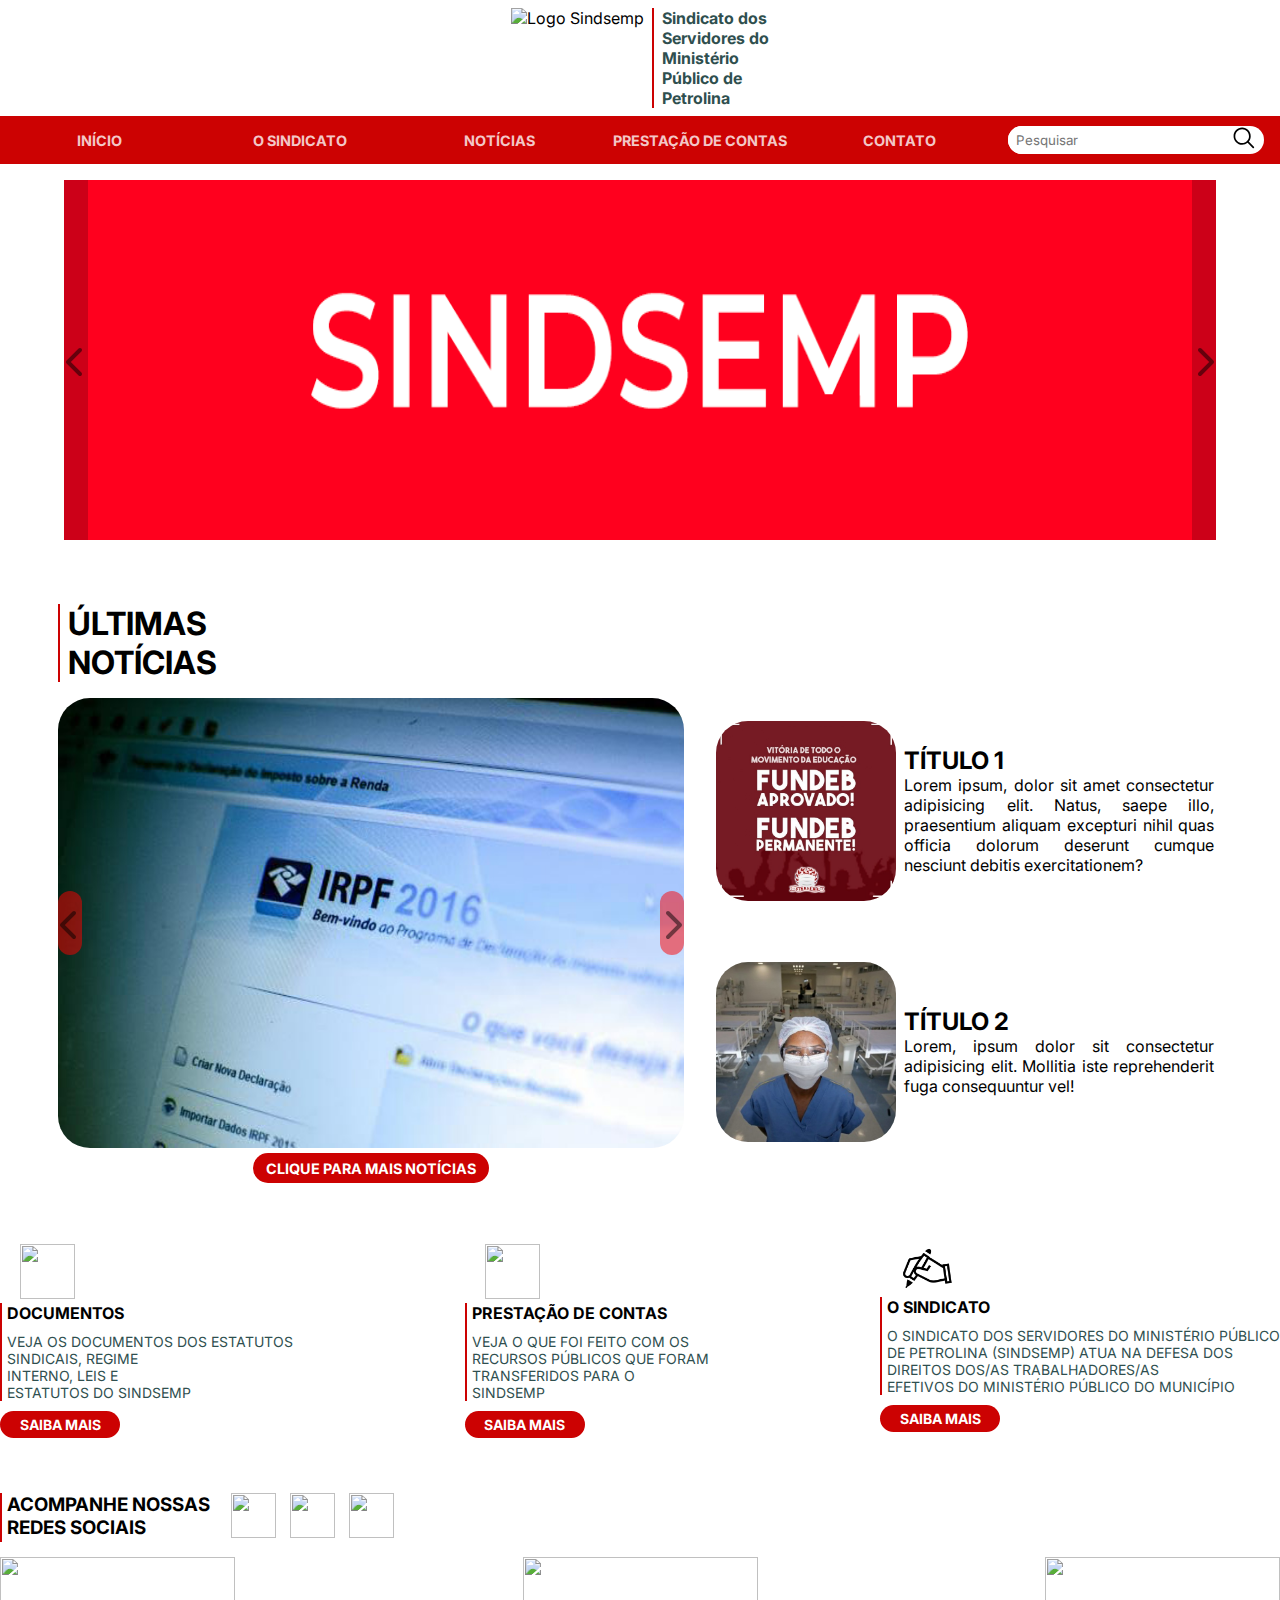
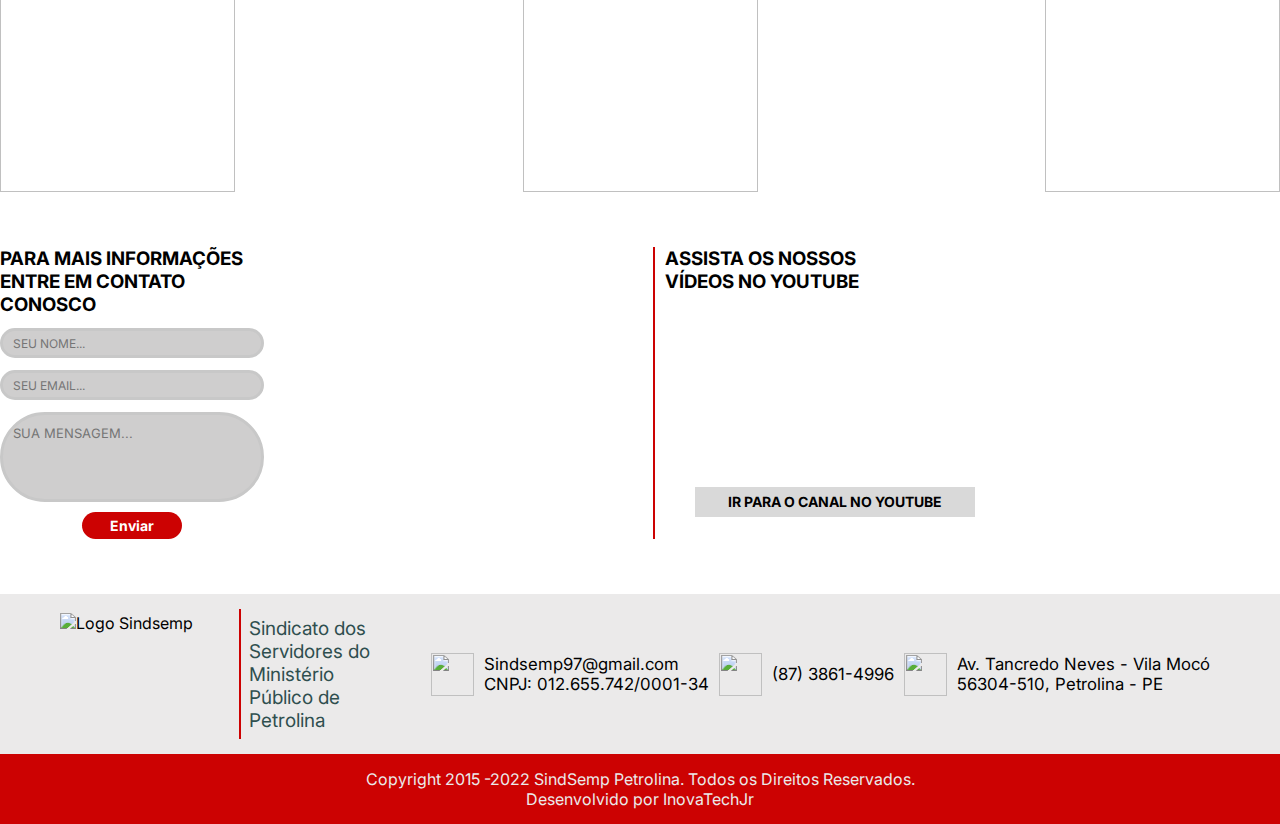
==== Home.html @ d169fcfa "Changed sizes, positioning and icons of the upper sections" ====
<!DOCTYPE html>
<html lang="pt-BR">

<head>
    <meta charset="UTF-8">
    <meta http-equiv="X-UA-Compatible" content="IE=edge">
    <meta name="viewport" content="width=device-width, initial-scale=1.0">
    <title>Sindsemp Petrolina</title>
    <link rel="shortcut icon" href="./images/favicon.png" type="image/x-icon">
    <link rel="stylesheet" href="./Home.css">
    <link rel="preconnect" href="https://fonts.googleapis.com">
    <link rel="preconnect" href="https://fonts.gstatic.com" crossorigin>
    <link href="https://fonts.googleapis.com/css2?family=Inter&display=swap" rel="stylesheet">
</head>

<body>
    <div id="home">
        <header>
            <div id="header-logo">
                <img src="./images/sindsemp-logo.png" alt="Logo Sindsemp">
                <div class="vertical-line"></div>
                <p>Sindicato dos<br>Servidores do<br>Ministério<br>Público de<br>Petrolina</p>
            </div>
            <nav>
                <ul class="nav-links">
                    <li><a href="">INÍCIO</a></li>
                    <li><a href="">O SINDICATO</a></li>
                    <li><a href="">NOTÍCIAS</a></li>
                    <li><a href="">PRESTAÇÃO DE CONTAS</a></li>
                    <li><a href="">CONTATO</a></li>
                </ul>
                <div class="mobile-menu">
                    <button class="hamburger">
                        <span></span>
                        <span></span>
                        <span></span>
                    </button>
                    <div class="dropdown">
                        <a href="">INÍCIO</a>
                        <a href="">O SINDICATO</a>
                        <a href="">NOTÍCIAS</a>
                        <a href="">PRESTAÇÃO DE CONTAS</a>
                        <a href="">CONTATO</a>
                    </div>
                </div>
                <div class="search-box">
                    <input type="text" placeholder="Pesquisar">
                    <img src="./images/icons/icon-search.svg" alt="Pesquisar">
                </div>
            </nav>
        </header>

        <main>
            <section class="announcements">
                <div class="carousel" data-carousel>
                    <button class="carousel-button prev" data-carousel-button="prev"><img
                            src="./images/icons/chevron-left-solid.svg" alt=""></button>
                    <button class="carousel-button next" data-carousel-button="next"><img
                            src="./images/icons/chevron-right-solid.svg" alt=""></button>
                    <ul data-slides>
                        <li class="slide" data-active>
                            <img src="./images/announcements/announcements-01.png" alt="">
                        </li>
                        <li class="slide">
                            <img src="./images/announcements/announcements-02.png" alt="">
                        </li>
                        <li class="slide">
                            <img src="./images/announcements/announcements-03.png" alt="">
                        </li>
                        <li class="slide">
                            <img src="./images/announcements/announcements-04.png" alt="">
                        </li>
                    </ul>
                </div>
            </section>

            <section class="latest-news">
                <h1>ÚLTIMAS<br>NOTÍCIAS</h1>
                <div class="latest-news-container">

                    <div class="news-carousel" data-carousel>
                        <button class="carousel-button prev" data-carousel-button="prev"><img
                                src="./images/icons/chevron-left-solid.svg" alt=""></button>
                        <button class="carousel-button next" data-carousel-button="next"><img
                                src="./images/icons/chevron-right-solid.svg" alt=""></button>
                        <ul data-slides>
                            <li class="slide" data-active>
                                <img src="./images/latest-news/latest-news-01.jpg" alt="">
                            </li>
                            <li class="slide">
                                <img src="./images/latest-news/latest-news-02.jpeg" alt="">
                            </li>
                            <li class="slide">
                                <img src="./images/latest-news/latest-news-03.jpg" alt="">
                            </li>
                        </ul>
                        <a class="more-news-btn" href="">CLIQUE PARA MAIS NOTÍCIAS</a>

                    </div>

                    <div class="other-news">
                        <div class="other-news-1">
                            <a href="">
                                <img src="./images/latest-news/latest-news-02.jpeg" alt="">
                                <div>
                                    <h2>TÍTULO 1</h2>
                                    <p>Lorem ipsum, dolor sit amet consectetur adipisicing elit. Natus, saepe illo,
                                        praesentium aliquam excepturi nihil quas officia dolorum deserunt cumque
                                        nesciunt
                                        debitis exercitationem?</p>
                                </div>
                            </a>
                        </div>
                        <div class="other-news-2">
                            <a href="">
                                <img src="./images/latest-news/latest-news-03.jpg" alt="">
                                <div>
                                    <h2>TÍTULO 2</h2>
                                    <p>Lorem, ipsum dolor sit consectetur adipisicing elit. Mollitia iste reprehenderit
                                        fuga consequuntur vel!</p>
                                </div>
                            </a>
                        </div>
                    </div>
                </div>
            </section>

            <section class="infoArea">
                <div>
                    <img src="./images/documento.png" alt="" class="imgInfo">
                    <div class="textInfo">
                        <h4>DOCUMENTOS</h4>
                        <p>VEJA OS DOCUMENTOS DOS ESTATUTOS <br> SINDICAIS, REGIME <br> INTERNO, LEIS E <br> ESTATUTOS
                            DO SINDSEMP</p>
                    </div>
                    <a href="">SAIBA MAIS</a>
                </div>

                <div>
                    <img src="./images/documento.png" alt="" class="imgInfo">
                    <div class="textInfo">
                        <h4>PRESTAÇÃO DE CONTAS</h4>
                        <p>VEJA O QUE FOI FEITO COM OS <br> RECURSOS PÚBLICOS QUE FORAM <br> TRANSFERIDOS PARA O <br>
                            SINDSEMP</p>
                    </div>
                    <a href="">SAIBA MAIS</a>
                </div>

                <div>
                    <img src="./images/icon-hand-writing.png" alt="" class="imgInfo">
                    <div class="textInfo">
                        <h4>O SINDICATO</h4>
                        <p> O SINDICATO DOS SERVIDORES DO MINISTÉRIO PÚBLICO <br> DE PETROLINA (SINDSEMP) ATUA
                            NA DEFESA DOS <br> DIREITOS DOS/AS TRABALHADORES/AS <br> EFETIVOS DO MINISTÉRIO PÚBLICO DO
                            MUNICÍPIO</p>
                    </div>
                    <a href="">SAIBA MAIS</a>
                </div>
            </section>

            <section class="socialArea">
                <div class="socials">
                    <h3> ACOMPANHE NOSSAS <br> REDES SOCIAIS </h3>
                    <a href="http://instagram.com"><img src="./images/instagram.png" alt=""></a>
                    <a href="http://instagram.com"><img src="./images/instagram.png" alt=""></a>
                    <a href="http://instagram.com"><img src="./images/instagram.png" alt=""></a>
                </div>

                <div class="imgDiasComemorativos">
                    <img src="./images/diaAdvogados.png" alt="">
                    <img src="./images/diaAdvogados.png" alt="">
                    <img src="./images/diaAdvogados.png" alt="">
                </div>
            </section>

            <div class="areaContactVideo">
                <section class="contact">
                    <h3>PARA MAIS INFORMAÇÕES ENTRE EM CONTATO <br> CONOSCO</h3>
                    <form action="" method="post">
                        <input type="text" placeholder="SEU NOME...">
                        <input type="email" placeholder="SEU EMAIL...">
                        <textarea name="" id="" cols="30" rows="10" placeholder="SUA MENSAGEM..."></textarea>
                        <button type="submit" class="buttonForm">Enviar</button>
                    </form>
                </section>

                <section class="videoArea">
                    <h3>ASSISTA OS NOSSOS <br> VÍDEOS NO YOUTUBE</h3>
                    <div>
                        <iframe src="https://www.youtube.com/embed/c1c5qMH3J1c" frameborder="0"></iframe>
                        <iframe src="https://www.youtube.com/embed/c1c5qMH3J1c" frameborder="0"></iframe>
                    </div>
                    <a href="https://www.youtube.com/channel/UCE2nX3mYCacDVTiW-7w7UxQ">IR PARA O CANAL NO YOUTUBE</a>
                </section>
            </div>
        </main>

        <footer>
            <section class="footerTop">
                <div class="footer-logo">
                    <img src="./images/sindsemp-logo.png" alt="Logo Sindsemp">
                    <div class="vertical-line"></div>
                    <p>Sindicato dos <br>Servidores do<br>Ministério<br>Público de<br>Petrolina</p>
                </div>
                <div>
                    <div class="footerInfo">
                        <img src="images/iconeEmail.png" alt="">
                        <p>Av. Tancredo Neves - Vila Mocó <br> 56304-510, Petrolina - PE</p>
                    </div>
                    <div class="footerInfo">
                        <img src="images/iconeEmail.png" alt="">
                        <p>(87) 3861-4996</p>
                    </div>
                    <div class="footerInfo">
                        <img src="images/iconeEmail.png" alt="">
                        <p>Sindsemp97@gmail.com <br> CNPJ: 012.655.742/0001-34</p>
                    </div>
                </div>
            </section>
            <section class="footerBottom">
                <p>Copyright 2015 -2022 SindSemp Petrolina. Todos os Direitos Reservados.</p>
                <p>Copyright 2015 -2022. Todos os Direitos Reservados.</p>
                <p>Desenvolvido por InovaTechJr</p>
            </section>
        </footer>
    </div>
    <script src="./Home.js" defer></script>
</body>

</html>
---- Home.css ----
* {
  padding: 0;
  margin: 0;
  box-sizing: border-box;
  text-decoration: none;
  font-family: "Inter", sans-serif;
}

nav {
  width: 100%;
  height: 3rem;
  background-color: #cc0202;
  color: white;
  font-size: 0.9rem;
  font-weight: bold;
  display: flex;
  justify-content: space-between;
  align-items: center;
}

/* -------------------- HEADER -------------------- */
#header-logo {
  width: 100%;
  margin: 0.5rem 0;
  display: flex;
  justify-content: center;
  align-items: center;
  gap: 0.5rem;
}

#header-logo img {
  height: 100px;
}

#header-logo p {
  color: darkslategray;
  font-size: 1rem;
  font-weight: bold;
}

.vertical-line {
  border: 1px solid #cc0202;
  height: 100px;
}

.nav-links {
  width: 100%;
  height: 3rem;
  display: flex;
  justify-content: space-between;
  align-items: center;
}

.nav-links li {
  width: 100%;
  height: 100%;
  list-style: none;
  white-space: nowrap;
}

.nav-links a {
  width: 100%;
  height: 100%;
  padding: 0 0.25rem;
  color: rgba(255, 255, 255, 0.8);
  display: flex;
  justify-content: center;
  align-items: center;
}

.nav-links a:hover {
  background-color: rgb(100, 10, 10);
  color: inherit;
}
.nav-links a:hover::after {
  position: absolute;
  content: "";
  width: 6rem;
  height: 0.1rem;
  margin-top: 1.4rem;
  border-radius: 2rem;
  background-color: red;
}

.search-box {
  height: 1.8rem;
  margin: 0 1rem 0 0.5rem;
  border-radius: 2rem;
  background-color: white;
  display: flex;
  justify-content: space-between;
  align-items: center;
}

.search-box input {
  height: 100%;
  outline: none;
  border-radius: 2rem 0 0 2rem;
  border: none;
  padding-left: 0.5rem;
}

.search-box img {
  cursor: pointer;
  margin-right: 0.2rem;
}

.hamburger {
  display: block;
  position: relative;
  z-index: 1;
  appearance: none;
  border: none;
  outline: none;
  background: none;
  cursor: pointer;
}

.hamburger span {
  display: block;
  width: 32px;
  height: 4px;
  position: relative;
  background-color: white;
  border-radius: 6px;
  transform-origin: 0 0;
  transition: 0.4s;
}
.hamburger:hover span {
  background-color: rgb(100, 10, 10);
}

.hamburger span:nth-child(1),
.hamburger span:nth-child(2) {
  margin-bottom: 5px;
}

.hamburger.is-active span:nth-child(1) {
  transform: translate(0px, -2px) rotate(45deg);
}
.hamburger.is-active span:nth-child(2) {
  opacity: 0;
}
.hamburger.is-active span:nth-child(3) {
  transform: translate(-3px, 3px) rotate(-45deg);
}

.hamburger.is-active:hover span,
.hamburger.is-active:active span {
  background-color: rgb(100, 10, 10);
}

.dropdown {
  display: none;
}

.dropdown.is-active {
  position: absolute;
  top: 10.2rem;
  right: 0;
  z-index: 3;
  width: fit-content;
  background-color: #cc0202;
  padding: 0 0.5rem 0.5rem 0.5rem;
  border-radius: 0 0 0 0.5rem;
  box-shadow: 1px 2px 2px black;
  display: flex;
  flex-direction: column;
  justify-content: center;
  align-items: center;
  gap: 0.2rem;
}

.dropdown a {
  width: 100%;
  padding: 0.5rem;
  border-radius: 0.5rem;
  border-bottom: 1px solid #fff;
  color: white;
  text-align: center;
}

.dropdown a:hover,
.dropdown a:active {
  background-color: rgb(100, 10, 10);
  transition: 0.4s ease;
}

@media screen and (min-width: 780px) {
  .hamburger {
    display: none;
  }

  .dropdown,
  .dropdown.is-active {
    display: none;
  }
}

@media screen and (max-width: 780px) {
  #header-logo {
    position: absolute;
    top: 3rem;
  }

  nav {
    position: relative;
    flex-direction: row-reverse;
    justify-content: space-around;
    margin-bottom: 7.2rem;
  }

  .nav-links {
    display: none;
  }

  .search-box {
    margin: 0;
  }

  .dropdown.is-active {
    top: 3rem;
  }
}

/* -------------------- ANNOUNCEMENTS (Carousel) -------------------- */
.announcements {
  width: 100%;
  margin: 1rem 0;
  display: flex;
  justify-content: center;
  align-items: center;
}

.carousel {
  width: 90vw;
  height: 40vh;
  position: relative;
}

.carousel > ul {
  margin: 0;
  padding: 0;
  list-style: none;
}

.slide {
  position: absolute;
  inset: 0;
  opacity: 0;
  transition: 200ms opacity ease-in-out;
  transition-delay: 200ms;
}

.slide > img {
  display: block;
  width: 100%;
  height: 100%;
  object-fit: fill;
  object-position: center;
}

.slide[data-active] {
  opacity: 1;
  z-index: 1;
  transition-delay: 0ms;
}

.carousel-button {
  position: absolute;
  z-index: 2;
  height: 100%;
  top: 50%;
  cursor: pointer;
  background: none;
  background-color: rgba(0, 0, 0, 0.2);
  color: rgba(255, 255, 255, 0.5);
  border: none;
  font-size: 3rem;
  text-shadow: 0 0 2px rgba(0, 0, 0, 1);
  transform: translateY(-50%);
}
.carousel-button img {
  width: 1.5rem;
  filter: opacity(50%);
}

.carousel-button:hover img,
.carousel-button:focus img {
  filter: invert(100%) opacity(100%);
}

.carousel-button.prev {
  left: 0;
}

.carousel-button.next {
  right: 0;
}

@media screen and (max-width: 1080px) {
  .carousel {
    height: 30vh;
  }
}

@media screen and (max-width: 780px) {
  .carousel {
    height: 20vh;
    width: 100%;
  }
}

/* -------------------- LATEST NEWS -------------------- */
.latest-news {
  width: 100%;
  margin: 4rem 0 6rem 0;
}

.latest-news > h1 {
  font-weight: bold;
  margin-left: 4.5%;
  margin-bottom: 1rem;
  border-left: 2px #cc0202 solid;
  padding-left: 0.5rem;
}

.latest-news-container {
  margin: 0 4.5%;
  display: flex;
  justify-content: center;
  align-items: center;
  gap: 1rem;
}

.news-carousel {
  position: relative;
  width: 60%;
  height: 50vh;
  display: flex;
  justify-content: center;
  align-items: center;
}

.news-carousel > ul {
  margin: 0;
  padding: 0;
  list-style: none;
}

.latest-news .slide > img {
  width: 100%;
  height: 100%;
  display: block;
  border-radius: 2rem;
  object-fit: fill;
  object-position: center;
}

.latest-news .carousel-button {
  position: absolute;
  z-index: 2;
  top: 50%;
  height: 4rem;
  cursor: pointer;
  background: none;
  background-color: rgba(255, 0, 0, 0.5);
  color: rgba(255, 255, 255, 0.6);
  border: none;
  border-radius: 1rem;
  font-size: 3rem;
  text-shadow: 0 0 2px rgba(0, 0, 0, 1);
  transform: translateY(-50%);
}

.latest-news .carousel-button:hover,
.latest-news .carousel-button:focus {
  background-color: rgba(255, 0, 0, 1);
  color: white;
}

.other-news {
  width: 50%;
  height: 50vh;
  display: flex;
  flex-direction: column;
  justify-content: space-between;
  align-items: center;
  gap: 1rem;
}

.other-news img {
  width: 20vh;
  height: 20vh;
  margin-left: 1rem;
  border-radius: 2rem;
  object-fit: cover;
}

.other-news p {
  margin-right: 0.5rem;
  text-align: justify;
}

.other-news-1 a,
.other-news-2 a {
  height: 25vh;
  color: #000;
  border-radius: 2rem;
  display: flex;
  justify-content: center;
  align-items: center;
  gap: 0.5rem;
}

.other-news-1 a:hover,
.other-news-2 a:hover {
  color: #fff;
  background-color: #dd3a3a;
}

.more-news-btn {
  position: absolute;
  bottom: -2.2rem;
  border: none;
  border-radius: 1rem;
  background-color: #cc0202;
  color: #fff;
  padding: 0.4rem 0.8rem;
  font-weight: bold;
  font-size: 0.9rem;
}
.more-news-btn:hover {
  background-color: rgb(100, 10, 10);
}

@media screen and (max-width: 1080px) {
  .latest-news-container {
    flex-direction: column;
  }

  .news-carousel {
    width: 100%;
    margin-bottom: 2rem;
  }

  .other-news {
    width: 100%;
    font-size: 0.8rem;
    flex-direction: row;
  }

  .other-news img {
    width: 20vh;
    height: 20vh;
  }

  .other-news p {
    max-width: 20rem;
    word-break: break-all;
  }
}

@media screen and (max-width: 780px) {
  .latest-news {
    margin-bottom: 1rem;
  }

  .latest-news > h1 {
    font-size: 1.2rem;
  }

  .news-carousel {
    height: 40vh;
    margin-bottom: 0.5rem;
  }

  .other-news {
    font-size: 1rem;
    flex-direction: column;
    justify-content: center;
  }

  .other-news p {
    max-width: 100%;
  }

  .other-news h2 {
    font-size: 1.2rem;
  }

  .other-news img {
    width: 15vh;
    height: 15vh;
  }

  .other-news-1 a,
  .other-news-2 a {
    height: 20vh;
  }
}

/* SECTION DE INFORMACOES */
.infoArea {
  display: flex;
  justify-content: space-between;
}

.imgInfo {
  margin: 0 0 -6px 20px;
  height: 55px;
  width: 55px;
}

.textInfo {
  border-left: 2px #cc0202 solid;
  padding-left: 5px;
}

.textInfo p {
  display: block;
  color: darkslategray;
  font-size: 14px;
  margin-top: 10px;
}

.infoArea div a {
  display: inline-block;
  text-align: center;
  line-height: 27px;
  font-size: 14px;
  height: 27px;
  width: 120px;
  color: white;
  font-weight: bold;
  margin-top: 10px;
  background-color: #cc0202;
  border-radius: 50px;
}
.infoArea div a:hover {
  background-color: rgb(100, 10, 10);
}

/* SECTION REDES SOCIAIS E IMAGENS DAS DATAS COMEMORATIVAS*/

.socialArea {
  margin-top: 55px;
}

.socials {
  display: flex;
}

.socials h3 {
  border-left: 2px #cc0202 solid;
  padding-left: 5px;
  margin-right: 7px;
}

.socials a {
  margin-left: 14px;
}

.socials a img {
  height: 45px;
  width: 45px;
}

.imgDiasComemorativos {
  display: flex;
  justify-content: space-between;
}

.imgDiasComemorativos img {
  height: 235px;
  width: 235px;
  margin-top: 15px;
}

/* SECTION ENTRE EM CONTATO */

.areaContactVideo {
  margin: 55px 0 55px 0;
  display: flex;
  justify-content: space-between;
}

.contact {
  width: 264px;
}

.contact form {
  display: flex;
  flex-direction: column;
  align-items: center;
}

form input {
  padding-left: 10px;
  font-size: 12px;
  margin-top: 12px;
  height: 30px;
  width: 264px;
  border: 3px solid #c8c8c8;
  background-color: #cfcece;
  border-radius: 50px;
}

form textarea {
  padding-top: 10px;
  padding-left: 10px;
  font-size: 13px;
  margin-top: 12px;
  height: 90px;
  width: 264px;
  border: 3px solid #c8c8c8;
  background-color: #cfcece;
  border-radius: 50px;
  resize: none;
  overflow: hidden;
}

.buttonForm {
  cursor: pointer;
  border: none;
  text-align: center;
  line-height: 27px;
  font-size: 14px;
  height: 27px;
  width: 100px;
  color: white;
  font-weight: bold;
  margin-top: 10px;
  background-color: #cc0202;
  border-radius: 50px;
}
.buttonForm:hover {
  background-color: rgb(100, 10, 10);
}

.videoArea {
  padding-left: 10px;
  border-left: 2px #cc0202 solid;
}

.videoArea h3 {
  margin-bottom: 10px;
}

div iframe:nth-of-type(2) {
  margin-left: 11px;
}

.videoArea a {
  display: inline-block;
  color: inherit;
  font-weight: bold;
  font-size: 14px;
  background-color: #d9d9d9;
  height: 30px;
  width: 280px;
  text-align: center;
  line-height: 30px;
  margin-top: 30px;
  margin-left: 30px;
}
.videoArea a:hover {
  background-color: darkslategray;
}

/* FOOTER */

footer {
  display: flex;
  flex-direction: column;
}

.footerTop {
  display: flex;
  justify-content: center;
  align-items: center;
  justify-content: space-evenly;
  height: 160px;
  width: 100%;
  background-color: #ebeaea;
}

.footerBottom {
  height: 70px;
  width: 100%;
  background-color: #cc0202;
  display: flex;
  flex-direction: column;
  justify-content: center;
  align-items: center;
  color: #ebeaea;
}

.footer-logo {
  display: flex;
  justify-content: center;
  align-items: center;
  gap: 0.5rem;
}

.footer-logo img {
  height: 122px;
  width: 171px;
}

.footer-logo .vertical-line {
  height: 130px;
}

.footer-logo p {
  float: right;
  color: darkslategray;
  font-size: 1.19rem;
}

.footerInfo {
  float: right;
  display: flex;
  align-items: center;
}

.footerInfo img {
  height: 43px;
  width: 43px;
}

.footerInfo p {
  margin: 0 10px 0 10px;
  font-size: 1.05rem;
}

.footerBottom p:nth-of-type(2) {
  display: none;
}

@media (max-width: 1150px) {
  .footerInfo {
    float: none;
  }
  .footerInfo img {
    margin-top: 5px;
    height: 36px;
    width: 36px;
  }

  .footerInfo p {
    font-size: 0.9rem;
  }
}

@media (max-width: 620px) {
  .footerTop {
    flex-direction: column;
    height: 320px;
  }

  .footer-logo img {
    height: 112px;
    width: 161px;
  }

  .footer-logo p {
    font-size: 1.09rem;
  }

  .footerInfo {
    justify-content: normal;
  }

  .footerBottom p:nth-of-type(1) {
    display: none;
  }
  .footerBottom p:nth-of-type(2) {
    display: block;
    font-size: 12px;
  }
  .footerBottom p:nth-of-type(3) {
    font-size: 12px;
  }
}
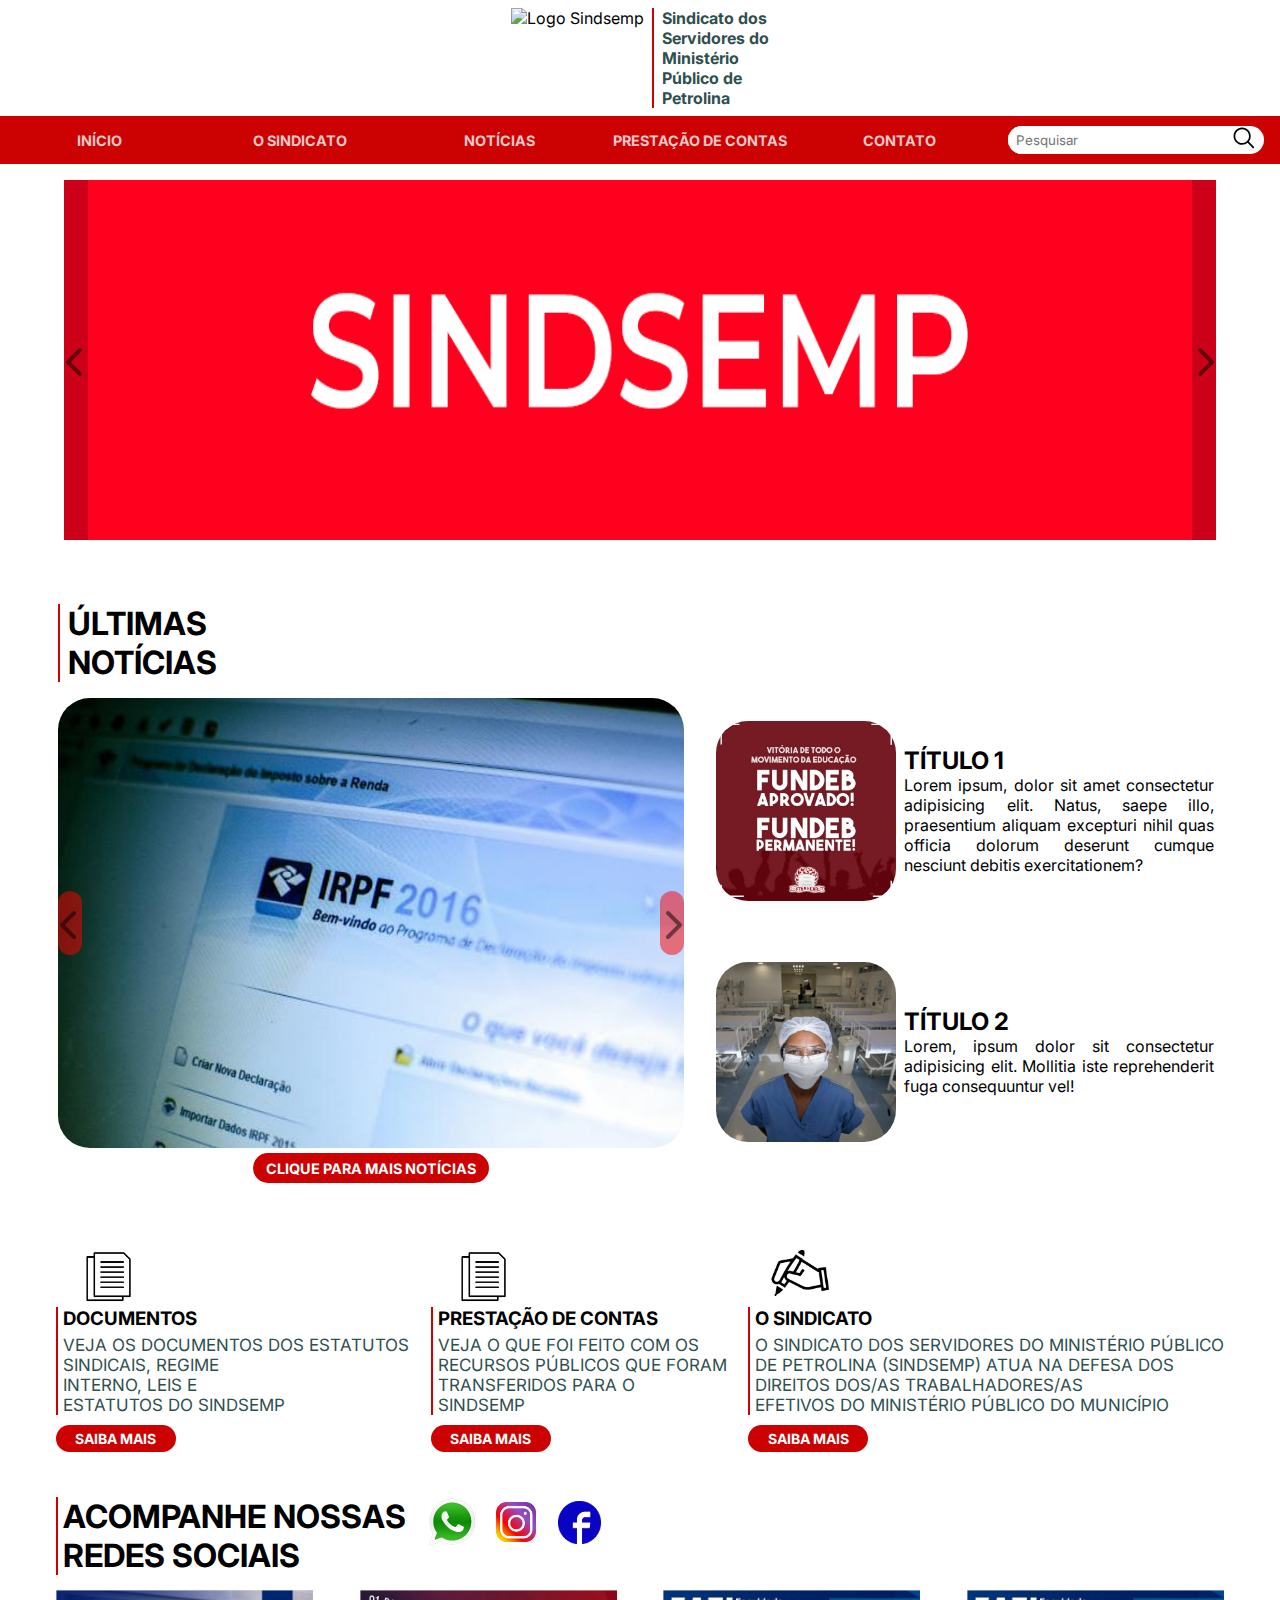
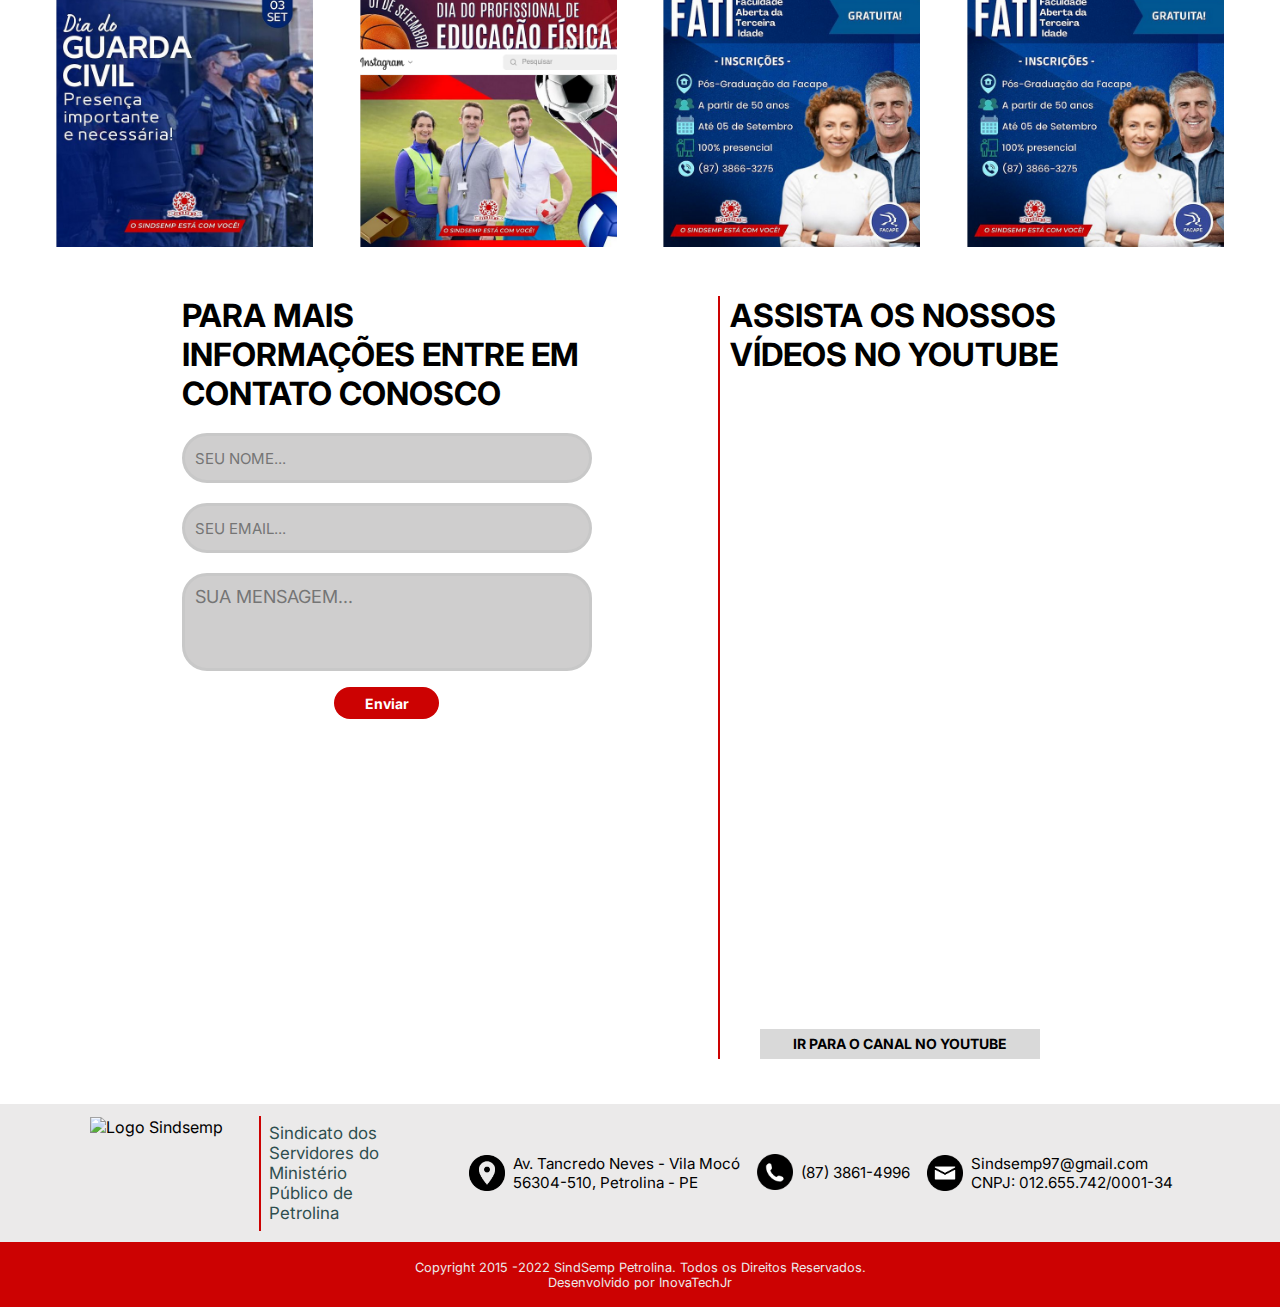
==== commit 59f9ce2d: "mobile and space adjustment" ====
--- a/Home.html
+++ b/Home.html
@@ -127,9 +127,9 @@
 
             <section class="infoArea">
                 <div>
-                    <img src="./images/documento.png" alt="" class="imgInfo">
+                    <img src="images/icons/icon-document.png" alt="" class="imgInfo">
                     <div class="textInfo">
-                        <h4>DOCUMENTOS</h4>
+                        <h3>DOCUMENTOS</h3>
                         <p>VEJA OS DOCUMENTOS DOS ESTATUTOS <br> SINDICAIS, REGIME <br> INTERNO, LEIS E <br> ESTATUTOS
                             DO SINDSEMP</p>
                     </div>
@@ -137,9 +137,9 @@
                 </div>
 
                 <div>
-                    <img src="./images/documento.png" alt="" class="imgInfo">
+                    <img src="images/icons/icon-document.png" alt="" class="imgInfo">
                     <div class="textInfo">
-                        <h4>PRESTAÇÃO DE CONTAS</h4>
+                        <h3>PRESTAÇÃO DE CONTAS</h3>
                         <p>VEJA O QUE FOI FEITO COM OS <br> RECURSOS PÚBLICOS QUE FORAM <br> TRANSFERIDOS PARA O <br>
                             SINDSEMP</p>
                     </div>
@@ -147,9 +147,9 @@
                 </div>
 
                 <div>
-                    <img src="./images/icon-hand-writing.png" alt="" class="imgInfo">
+                    <img src="images/icons/icon-hand-writing.png" alt="" class="imgInfo">
                     <div class="textInfo">
-                        <h4>O SINDICATO</h4>
+                        <h3>O SINDICATO</h3>
                         <p> O SINDICATO DOS SERVIDORES DO MINISTÉRIO PÚBLICO <br> DE PETROLINA (SINDSEMP) ATUA
                             NA DEFESA DOS <br> DIREITOS DOS/AS TRABALHADORES/AS <br> EFETIVOS DO MINISTÉRIO PÚBLICO DO
                             MUNICÍPIO</p>
@@ -160,22 +160,25 @@
 
             <section class="socialArea">
                 <div class="socials">
-                    <h3> ACOMPANHE NOSSAS <br> REDES SOCIAIS </h3>
-                    <a href="http://instagram.com"><img src="./images/instagram.png" alt=""></a>
-                    <a href="http://instagram.com"><img src="./images/instagram.png" alt=""></a>
-                    <a href="http://instagram.com"><img src="./images/instagram.png" alt=""></a>
+                    <h1> ACOMPANHE NOSSAS <br> REDES SOCIAIS </h1>
+                    <div>
+                        <a href="http://instagram.com"><img src="./images/icons/icon-whatsapp.png" alt=""></a>
+                        <a href="http://instagram.com"><img src="./images/icons/icon-insta.jpeg" alt=""></a>
+                        <a href="http://instagram.com"><img src="./images/icons/icon-face.png" alt=""></a> 
+                    </div>
                 </div>
 
                 <div class="imgDiasComemorativos">
-                    <img src="./images/diaAdvogados.png" alt="">
-                    <img src="./images/diaAdvogados.png" alt="">
-                    <img src="./images/diaAdvogados.png" alt="">
+                    <a href="https://www.instagram.com/p/CiDSUqzuBtP/"><img src="images/posts-insta/diaGuardaCivil.png" alt=""></a>
+                    <a href="https://www.instagram.com/p/Ch9thX5uFW6/"><img src="images/posts-insta/diaEducacaoFisica.png" alt=""></a>
+                    <a href="https://www.instagram.com/p/Ch9tBEZuMVN/"><img src="images/posts-insta/fati.png" alt=""></a>
+                    <a href="https://www.instagram.com/p/Ch9tBEZuMVN/"><img src="images/posts-insta/fati.png" alt=""></a>
                 </div>
             </section>
 
             <div class="areaContactVideo">
                 <section class="contact">
-                    <h3>PARA MAIS INFORMAÇÕES ENTRE EM CONTATO <br> CONOSCO</h3>
+                    <h1>PARA MAIS INFORMAÇÕES ENTRE EM CONTATO CONOSCO</h1>
                     <form action="" method="post">
                         <input type="text" placeholder="SEU NOME...">
                         <input type="email" placeholder="SEU EMAIL...">
@@ -185,7 +188,7 @@
                 </section>
 
                 <section class="videoArea">
-                    <h3>ASSISTA OS NOSSOS <br> VÍDEOS NO YOUTUBE</h3>
+                    <h1>ASSISTA OS NOSSOS <br> VÍDEOS NO YOUTUBE</h1>
                     <div>
                         <iframe src="https://www.youtube.com/embed/c1c5qMH3J1c" frameborder="0"></iframe>
                         <iframe src="https://www.youtube.com/embed/c1c5qMH3J1c" frameborder="0"></iframe>
@@ -204,15 +207,15 @@
                 </div>
                 <div>
                     <div class="footerInfo">
-                        <img src="images/iconeEmail.png" alt="">
+                        <img src="images/icons/icon-location.jpg" alt="">
                         <p>Av. Tancredo Neves - Vila Mocó <br> 56304-510, Petrolina - PE</p>
                     </div>
                     <div class="footerInfo">
-                        <img src="images/iconeEmail.png" alt="">
+                        <img src="images/icons/icon-phone.png" alt="">
                         <p>(87) 3861-4996</p>
                     </div>
                     <div class="footerInfo">
-                        <img src="images/iconeEmail.png" alt="">
+                        <img src="images/icons/icon-email.png" alt="">
                         <p>Sindsemp97@gmail.com <br> CNPJ: 012.655.742/0001-34</p>
                     </div>
                 </div>
--- a/Home.css
+++ b/Home.css
@@ -501,15 +501,18 @@
 }
 
 /* SECTION DE INFORMACOES */
-.infoArea {
+
+.infoArea{
+  margin: 0 auto;
+  width: 91.3%;
   display: flex;
   justify-content: space-between;
 }
 
 .imgInfo {
   margin: 0 0 -6px 20px;
-  height: 55px;
-  width: 55px;
+  height: 65px;
+  width: 65px;
 }
 
 .textInfo {
@@ -520,8 +523,8 @@
 .textInfo p {
   display: block;
   color: darkslategray;
-  font-size: 14px;
-  margin-top: 10px;
+  font-size: 17px;
+  margin-top: 5px;
 }
 
 .infoArea div a {
@@ -544,26 +547,46 @@
 /* SECTION REDES SOCIAIS E IMAGENS DAS DATAS COMEMORATIVAS*/
 
 .socialArea {
-  margin-top: 55px;
+  margin: 45px auto;
+  width: 91.3%;
 }
 
 .socials {
   display: flex;
 }
 
-.socials h3 {
+.socials div {
+  display: flex;
+}
+
+.socials h1 {
   border-left: 2px #cc0202 solid;
   padding-left: 5px;
   margin-right: 7px;
 }
 
+
+/* Esta em flex porque as imagens estao em tamanho diferente */
 .socials a {
+  display: flex;
+  align-items: center;
+  justify-content: center;
   margin-left: 14px;
-}
-
-.socials a img {
-  height: 45px;
-  width: 45px;
+  height: 50px;
+  width: 50px;
+}
+
+.socials a:nth-of-type(1) img {
+  height: 50px;
+  width: 50px;
+}
+.socials a:nth-of-type(2) img {
+  height: 40px;
+  width: 40px;
+}
+.socials a:nth-of-type(3) img {
+  height: 43px;
+  width: 43px;
 }
 
 .imgDiasComemorativos {
@@ -571,22 +594,30 @@
   justify-content: space-between;
 }
 
-.imgDiasComemorativos img {
-  height: 235px;
-  width: 235px;
+.imgDiasComemorativos a {
+  width: 22%;
+  height: 22%;
+}
+
+.imgDiasComemorativos img{
+  height: 385px;
+  width: 385px;
+  height: 100%;
+  width: 100%;
   margin-top: 15px;
 }
 
 /* SECTION ENTRE EM CONTATO */
 
 .areaContactVideo {
-  margin: 55px 0 55px 0;
-  display: flex;
-  justify-content: space-between;
+  margin: 45px auto;
+  width: 91.3%;
+  display: flex;
+  justify-content: space-evenly;
 }
 
 .contact {
-  width: 264px;
+  width: 410px;
 }
 
 .contact form {
@@ -597,27 +628,29 @@
 
 form input {
   padding-left: 10px;
-  font-size: 12px;
-  margin-top: 12px;
-  height: 30px;
-  width: 264px;
+  font-size: 15px;
+  margin-top: 20px;
+  height: 50px;
+  width: 410px;
   border: 3px solid #c8c8c8;
   background-color: #cfcece;
   border-radius: 50px;
+  outline: none;
 }
 
 form textarea {
   padding-top: 10px;
   padding-left: 10px;
-  font-size: 13px;
-  margin-top: 12px;
-  height: 90px;
-  width: 264px;
+  font-size: 18px;
+  margin-top: 20px;
+  height: 98px;
+  width: 410px;
   border: 3px solid #c8c8c8;
   background-color: #cfcece;
-  border-radius: 50px;
+  border-radius: 25px;
   resize: none;
   overflow: hidden;
+  outline: none;
 }
 
 .buttonForm {
@@ -626,28 +659,36 @@
   text-align: center;
   line-height: 27px;
   font-size: 14px;
-  height: 27px;
-  width: 100px;
+  height: 32px;
+  width: 105px;
   color: white;
   font-weight: bold;
-  margin-top: 10px;
+  margin-top: 16px;
   background-color: #cc0202;
   border-radius: 50px;
 }
 .buttonForm:hover {
   background-color: rgb(100, 10, 10);
 }
+
+/* SECTION VIDEOS YOUTUBE */
 
 .videoArea {
   padding-left: 10px;
   border-left: 2px #cc0202 solid;
 }
 
-.videoArea h3 {
+.videoArea h1 {
   margin-bottom: 10px;
 }
 
-div iframe:nth-of-type(2) {
+.videoArea div iframe{
+  display: inline;
+  width: 450px;
+  height: 310px;
+}
+
+.videoArea div iframe:nth-of-type(2) {
   margin-left: 11px;
 }
 
@@ -661,7 +702,7 @@
   width: 280px;
   text-align: center;
   line-height: 30px;
-  margin-top: 30px;
+  margin-top: 10px;
   margin-left: 30px;
 }
 .videoArea a:hover {
@@ -680,67 +721,84 @@
   justify-content: center;
   align-items: center;
   justify-content: space-evenly;
-  height: 160px;
+  height: 138px;
   width: 100%;
   background-color: #ebeaea;
 }
 
 .footerBottom {
-  height: 70px;
+  height: 65px;
   width: 100%;
   background-color: #cc0202;
   display: flex;
   flex-direction: column;
   justify-content: center;
   align-items: center;
+  
+}
+
+.footer-logo {
+  display: flex;
+  justify-content: center;
+  align-items: center;
+  gap: 0.5rem;
+}
+
+.footer-logo img {
+  height: 112px;
+  width: 161px;
+}
+
+.footer-logo .vertical-line {
+  height: 115px;
+}
+
+.footer-logo p {
+  float: left;
+  color: darkslategray;
+  font-size: 1.06rem;
+}
+
+.footerInfo {
+  float: left;
+  display: flex;
+  align-items: center;
+}
+
+.footerInfo img {
+  height: 36px;
+  width: 36px;
+}
+
+.footerInfo p {
+  margin: 0 17px 0 8px;
+  font-size: 0.95rem;
+}
+
+.footerBottom p {
+  font-size: 0.80rem;
   color: #ebeaea;
-}
-
-.footer-logo {
-  display: flex;
-  justify-content: center;
-  align-items: center;
-  gap: 0.5rem;
-}
-
-.footer-logo img {
-  height: 122px;
-  width: 171px;
-}
-
-.footer-logo .vertical-line {
-  height: 130px;
-}
-
-.footer-logo p {
-  float: right;
-  color: darkslategray;
-  font-size: 1.19rem;
-}
-
-.footerInfo {
-  float: right;
-  display: flex;
-  align-items: center;
-}
-
-.footerInfo img {
-  height: 43px;
-  width: 43px;
-}
-
-.footerInfo p {
-  margin: 0 10px 0 10px;
-  font-size: 1.05rem;
 }
 
 .footerBottom p:nth-of-type(2) {
   display: none;
 }
 
+
+@media (max-width: 1465px) {
+  .videoArea {
+    width: 380px;
+  }
+  .videoArea div iframe:nth-of-type(2) {
+    margin: 7px 0 0 0;
+  }
+}
 @media (max-width: 1150px) {
+ /* Footer */
+
   .footerInfo {
     float: none;
+    margin-top: 3px;
   }
   .footerInfo img {
     margin-top: 5px;
@@ -751,21 +809,166 @@
   .footerInfo p {
     font-size: 0.9rem;
   }
-}
-
-@media (max-width: 620px) {
+  
+}
+
+@media (max-width: 780px) {
+  h1 {
+    font-size: 1.2rem;
+  }
+  
+  /* SECTION INFORMACOES */
+
+  .infoArea {
+    flex-direction: column;
+  }
+
+  .infoArea div {
+    margin-top: 15px;
+  }
+
+  .textInfo p {
+    font-size: 14px;
+    margin-top: 10px;
+  }
+  .textInfo p br {
+    display: none;
+  }
+
+  /* SECTION SOCIAIS */
+  .socials {
+    flex-direction: column;
+  }
+
+  .socials br {
+    display: none;
+  }
+
+  .socials a {
+    height: 40px;
+    width: 40px;
+  }
+  
+  .socials a:nth-of-type(1) img {
+    height: 40px;
+    width: 40px;
+  }
+  .socials a:nth-of-type(2) img {
+    height: 30px;
+    width: 30px;
+  }
+  .socials a:nth-of-type(3) img {
+    height: 33px;
+    width: 33px;
+  }
+
+  .socials div {
+    margin-top: 8px;
+  }
+
+  .imgDiasComemorativos {
+    flex-direction: column;
+    align-items: center;
+  }
+
+  .imgDiasComemorativos a {
+    margin-top: 0px;
+    width: fit-content;
+    height: fit-content;
+  }
+
+  .imgDiasComemorativos img {
+    height: 342px;
+    width: 342px;
+  }
+
+  /* SECTION AREA CONTACT VIDEO */
+
+  .areaContactVideo {
+    flex-direction: column;
+    margin-bottom: 17px;
+  }
+
+  .contact {
+    width: 100%;
+    align-items: center;
+  }
+
+  .contact h1 {
+    border-left: 2px #cc0202 solid;
+    padding-left: 5px;
+  }
+
+  .contact form {
+    align-items: center;
+    width: 100%;
+  }
+
+  form input {
+    width: 350px;
+    height: 40px;
+  }
+
+  form textarea {
+    width: 350px;
+    height: 80px;
+  }
+  .videoArea {
+    width: 100%;
+    border: none;
+    margin-top: 30px;
+    padding: 0;
+    display: flex;
+    flex-direction: column;
+  }
+
+  .videoArea h1 {
+    border-left: 2px #cc0202 solid;
+    padding-left: 5px;
+  }
+
+  .videoArea br{
+    display: none;
+  }
+
+  .videoArea div {
+    display: flex;
+    flex-direction: column;
+    align-items: center;
+  }
+
+  .videoArea div iframe {
+    width: 362px;
+    height: 195px;
+  }
+
+  .videoArea div iframe:nth-of-type(2) {
+    margin-left: 0;
+  }
+
+  .videoArea a {
+    align-self: center;
+    margin: 15px;
+  }
+
+  /* Footer */
+
   .footerTop {
     flex-direction: column;
-    height: 320px;
+    height: 280px;
   }
 
   .footer-logo img {
-    height: 112px;
-    width: 161px;
+    height: 92px;
+    width: 141px;
   }
 
   .footer-logo p {
-    font-size: 1.09rem;
+    font-size: 0.92rem;
+  }
+
+  .footer-logo .vertical-line {
+    height: 90px;
   }
 
   .footerInfo {
@@ -777,9 +980,9 @@
   }
   .footerBottom p:nth-of-type(2) {
     display: block;
-    font-size: 12px;
+    font-size: 0.78rem;
   }
   .footerBottom p:nth-of-type(3) {
-    font-size: 12px;
-  }
-}
+    font-size: 0.78rem;
+  }
+}
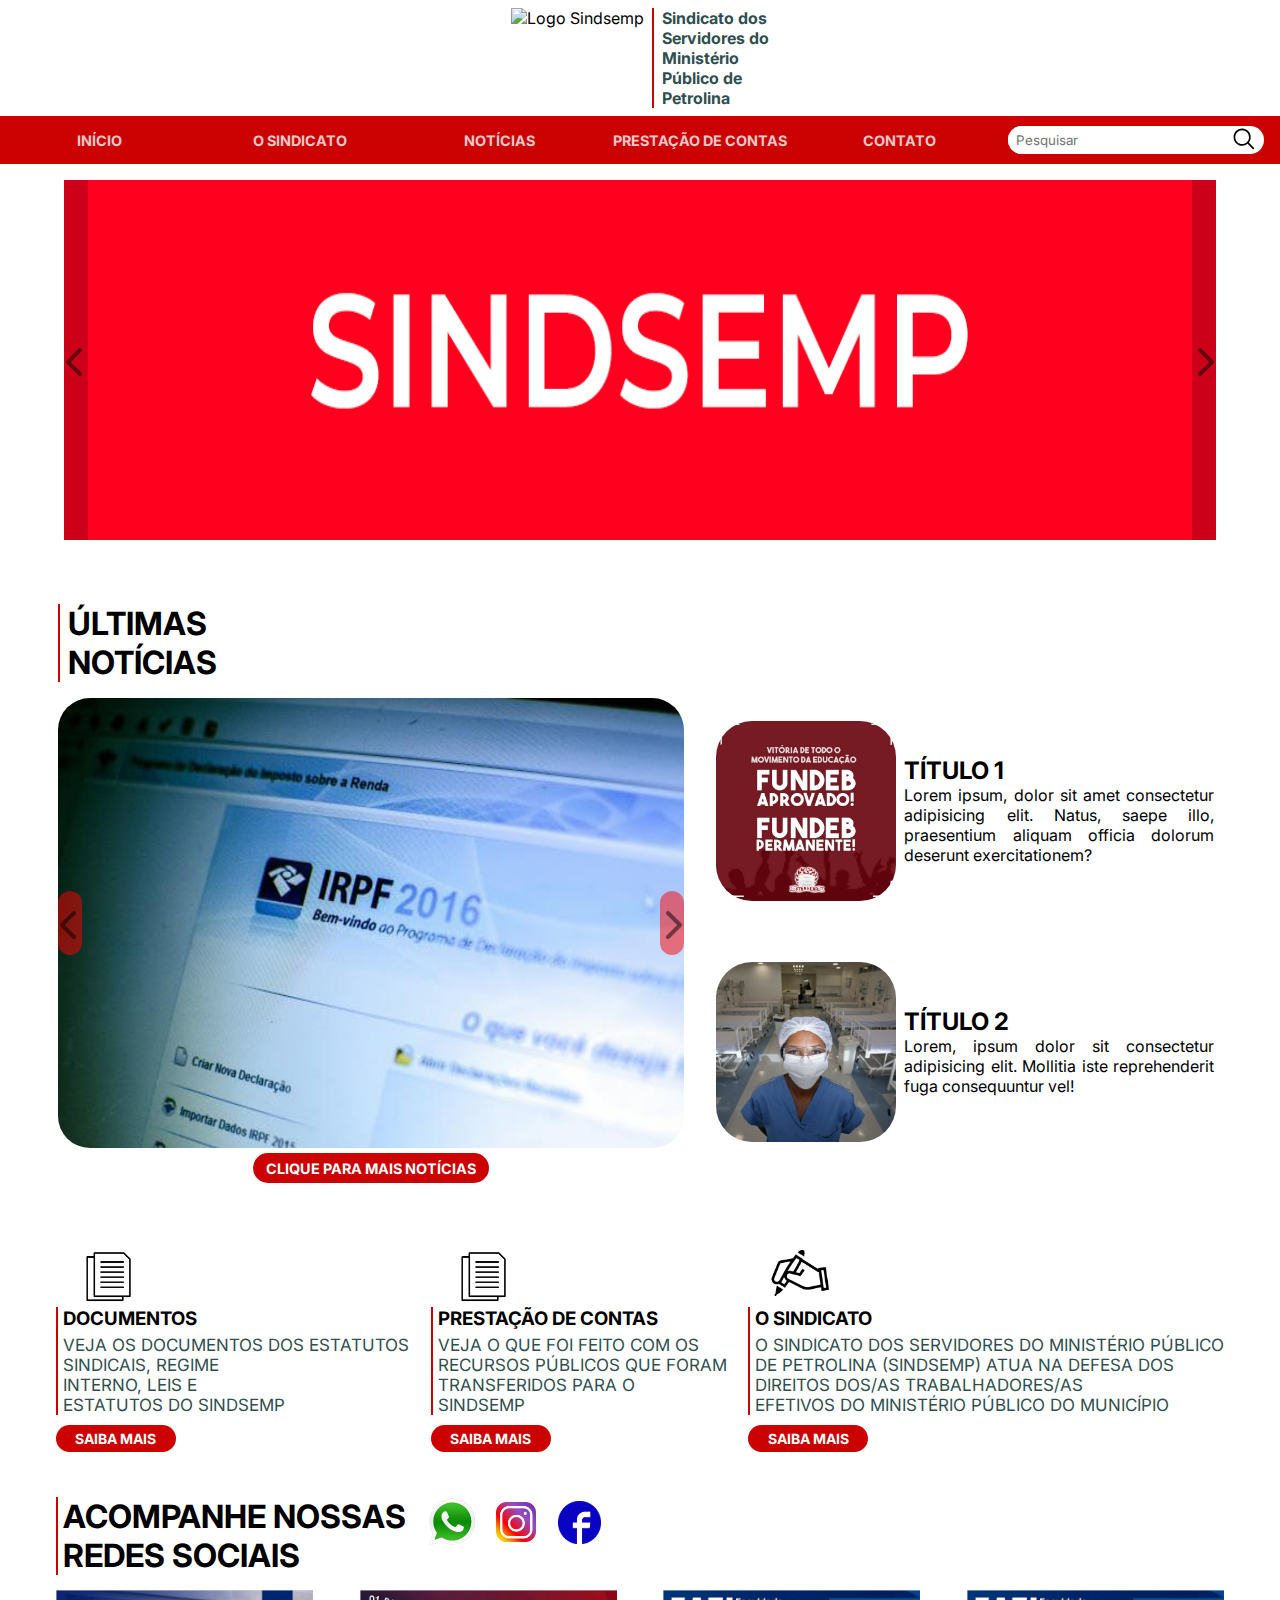
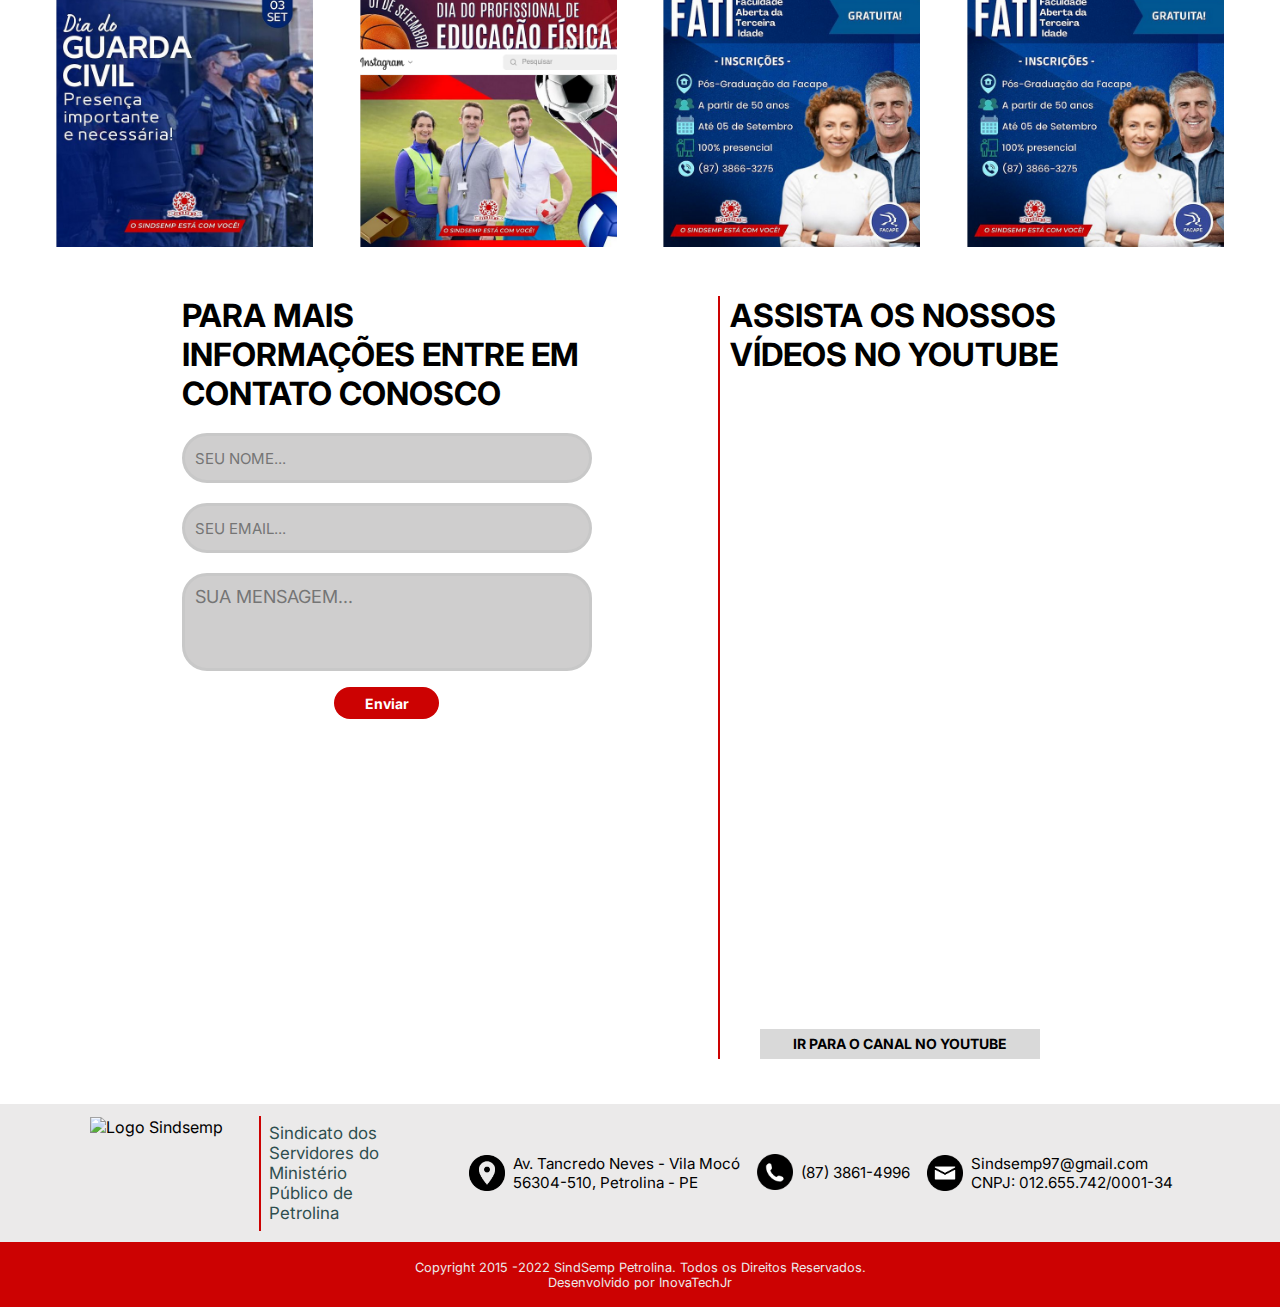
==== commit 0a63b1d0: "Minor visual and size changes" ====
--- a/Home.html
+++ b/Home.html
@@ -105,9 +105,8 @@
                                 <div>
                                     <h2>TÍTULO 1</h2>
                                     <p>Lorem ipsum, dolor sit amet consectetur adipisicing elit. Natus, saepe illo,
-                                        praesentium aliquam excepturi nihil quas officia dolorum deserunt cumque
-                                        nesciunt
-                                        debitis exercitationem?</p>
+                                        praesentium aliquam officia dolorum deserunt
+                                        exercitationem?</p>
                                 </div>
                             </a>
                         </div>
@@ -164,15 +163,19 @@
                     <div>
                         <a href="http://instagram.com"><img src="./images/icons/icon-whatsapp.png" alt=""></a>
                         <a href="http://instagram.com"><img src="./images/icons/icon-insta.jpeg" alt=""></a>
-                        <a href="http://instagram.com"><img src="./images/icons/icon-face.png" alt=""></a> 
+                        <a href="http://instagram.com"><img src="./images/icons/icon-face.png" alt=""></a>
                     </div>
                 </div>
 
                 <div class="imgDiasComemorativos">
-                    <a href="https://www.instagram.com/p/CiDSUqzuBtP/"><img src="images/posts-insta/diaGuardaCivil.png" alt=""></a>
-                    <a href="https://www.instagram.com/p/Ch9thX5uFW6/"><img src="images/posts-insta/diaEducacaoFisica.png" alt=""></a>
-                    <a href="https://www.instagram.com/p/Ch9tBEZuMVN/"><img src="images/posts-insta/fati.png" alt=""></a>
-                    <a href="https://www.instagram.com/p/Ch9tBEZuMVN/"><img src="images/posts-insta/fati.png" alt=""></a>
+                    <a href="https://www.instagram.com/p/CiDSUqzuBtP/"><img src="images/posts-insta/diaGuardaCivil.png"
+                            alt=""></a>
+                    <a href="https://www.instagram.com/p/Ch9thX5uFW6/"><img
+                            src="images/posts-insta/diaEducacaoFisica.png" alt=""></a>
+                    <a href="https://www.instagram.com/p/Ch9tBEZuMVN/"><img src="images/posts-insta/fati.png"
+                            alt=""></a>
+                    <a href="https://www.instagram.com/p/Ch9tBEZuMVN/"><img src="images/posts-insta/fati.png"
+                            alt=""></a>
                 </div>
             </section>
 
--- a/Home.css
+++ b/Home.css
@@ -102,7 +102,8 @@
 
 .search-box img {
   cursor: pointer;
-  margin-right: 0.2rem;
+  margin-top: 2px;
+  padding-right: 0.2rem;
 }
 
 .hamburger {
@@ -119,7 +120,7 @@
 .hamburger span {
   display: block;
   width: 32px;
-  height: 4px;
+  height: 5px;
   position: relative;
   background-color: white;
   border-radius: 6px;
@@ -216,6 +217,15 @@
 
   .search-box {
     margin: 0;
+    flex-direction: row-reverse;
+  }
+
+  .search-box input {
+    border-radius: 2rem;
+  }
+
+  .search-box img {
+    padding-left: 0.2rem;
   }
 
   .dropdown.is-active {
@@ -233,7 +243,7 @@
 }
 
 .carousel {
-  width: 90vw;
+  width: 90%;
   height: 40vh;
   position: relative;
 }
@@ -280,6 +290,7 @@
   text-shadow: 0 0 2px rgba(0, 0, 0, 1);
   transform: translateY(-50%);
 }
+
 .carousel-button img {
   width: 1.5rem;
   filter: opacity(50%);
@@ -393,7 +404,7 @@
   width: 20vh;
   height: 20vh;
   margin-left: 1rem;
-  border-radius: 2rem;
+  border-radius: 20%;
   object-fit: cover;
 }
 
@@ -435,6 +446,10 @@
 }
 
 @media screen and (max-width: 1080px) {
+  .latest-news {
+    margin-bottom: 2rem;
+  }
+
   .latest-news-container {
     flex-direction: column;
   }
@@ -446,6 +461,7 @@
 
   .other-news {
     width: 100%;
+    height: fit-content;
     font-size: 0.8rem;
     flex-direction: row;
   }
@@ -457,6 +473,7 @@
 
   .other-news p {
     max-width: 20rem;
+    max-height: 5rem;
     word-break: break-all;
   }
 }
@@ -472,7 +489,7 @@
 
   .news-carousel {
     height: 40vh;
-    margin-bottom: 0.5rem;
+    margin-bottom: 2rem;
   }
 
   .other-news {
@@ -502,7 +519,7 @@
 
 /* SECTION DE INFORMACOES */
 
-.infoArea{
+.infoArea {
   margin: 0 auto;
   width: 91.3%;
   display: flex;
@@ -565,7 +582,6 @@
   margin-right: 7px;
 }
 
-
 /* Esta em flex porque as imagens estao em tamanho diferente */
 .socials a {
   display: flex;
@@ -599,7 +615,7 @@
   height: 22%;
 }
 
-.imgDiasComemorativos img{
+.imgDiasComemorativos img {
   height: 385px;
   width: 385px;
   height: 100%;
@@ -682,7 +698,7 @@
   margin-bottom: 10px;
 }
 
-.videoArea div iframe{
+.videoArea div iframe {
   display: inline;
   width: 450px;
   height: 310px;
@@ -734,7 +750,6 @@
   flex-direction: column;
   justify-content: center;
   align-items: center;
-  
 }
 
 .footer-logo {
@@ -776,14 +791,13 @@
 }
 
 .footerBottom p {
-  font-size: 0.80rem;
+  font-size: 0.8rem;
   color: #ebeaea;
 }
 
 .footerBottom p:nth-of-type(2) {
   display: none;
 }
-
 
 @media (max-width: 1465px) {
   .videoArea {
@@ -794,7 +808,7 @@
   }
 }
 @media (max-width: 1150px) {
- /* Footer */
+  /* Footer */
 
   .footerInfo {
     float: none;
@@ -809,14 +823,13 @@
   .footerInfo p {
     font-size: 0.9rem;
   }
-  
 }
 
 @media (max-width: 780px) {
   h1 {
     font-size: 1.2rem;
   }
-  
+
   /* SECTION INFORMACOES */
 
   .infoArea {
@@ -848,7 +861,7 @@
     height: 40px;
     width: 40px;
   }
-  
+
   .socials a:nth-of-type(1) img {
     height: 40px;
     width: 40px;
@@ -927,7 +940,7 @@
     padding-left: 5px;
   }
 
-  .videoArea br{
+  .videoArea br {
     display: none;
   }
 
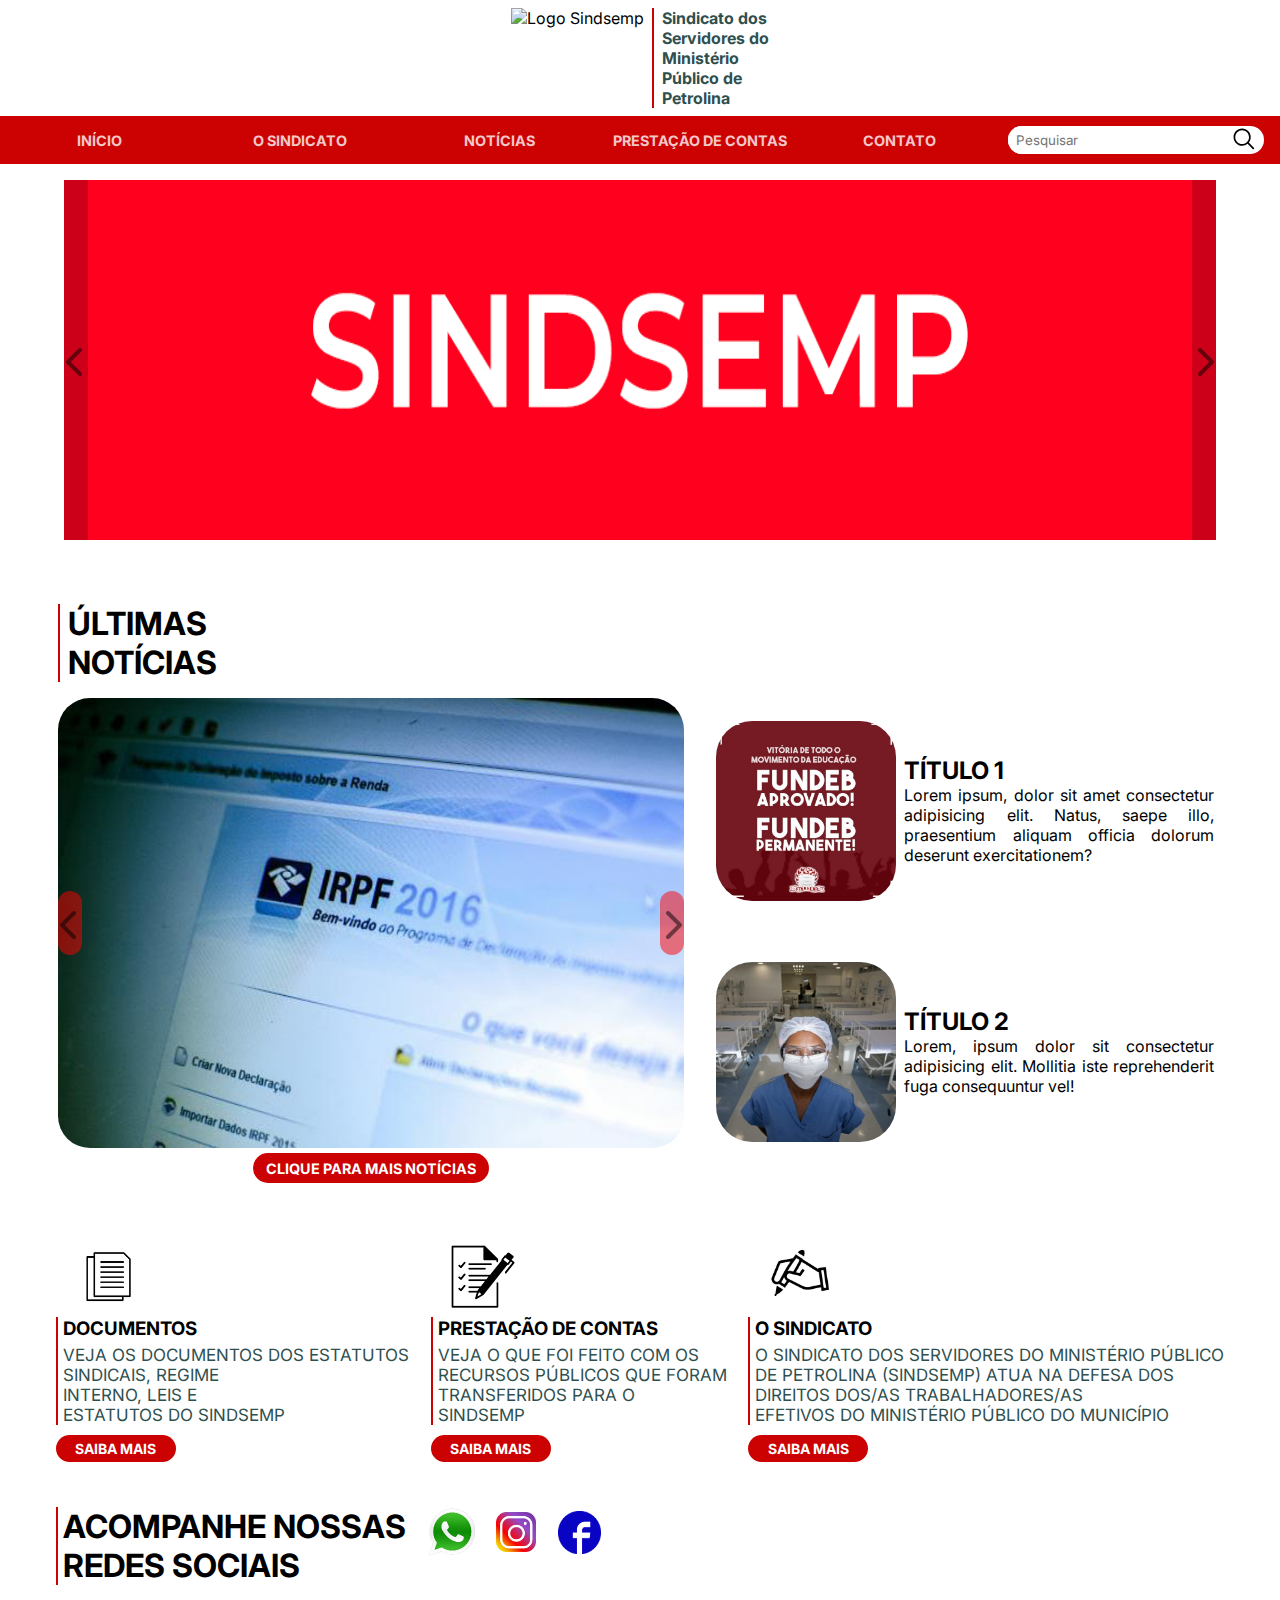
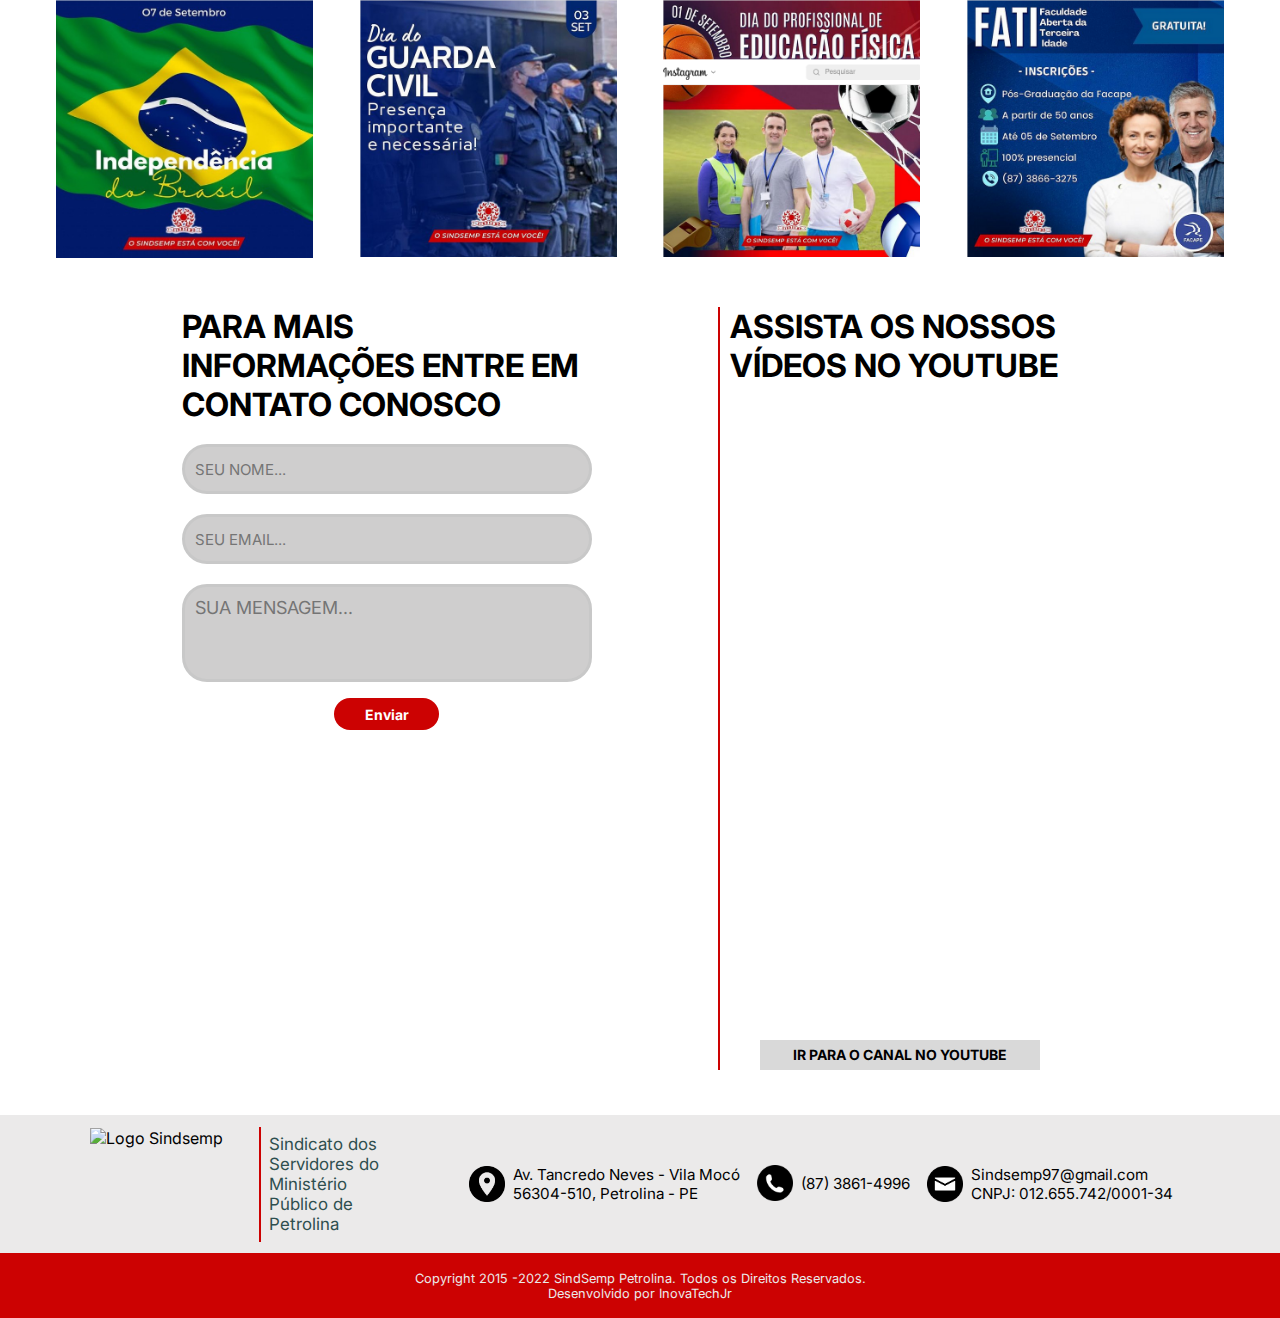
==== commit 50348c1e: "minor changes (added links and image)" ====
--- a/Home.html
+++ b/Home.html
@@ -136,7 +136,7 @@
                 </div>
 
                 <div>
-                    <img src="images/icons/icon-document.png" alt="" class="imgInfo">
+                    <img src="images/icons/icon-checked-document.png" alt="" class="imgInfo">
                     <div class="textInfo">
                         <h3>PRESTAÇÃO DE CONTAS</h3>
                         <p>VEJA O QUE FOI FEITO COM OS <br> RECURSOS PÚBLICOS QUE FORAM <br> TRANSFERIDOS PARA O <br>
@@ -162,20 +162,16 @@
                     <h1> ACOMPANHE NOSSAS <br> REDES SOCIAIS </h1>
                     <div>
                         <a href="http://instagram.com"><img src="./images/icons/icon-whatsapp.png" alt=""></a>
-                        <a href="http://instagram.com"><img src="./images/icons/icon-insta.jpeg" alt=""></a>
-                        <a href="http://instagram.com"><img src="./images/icons/icon-face.png" alt=""></a>
+                        <a href="https://www.instagram.com/sindsemp_petrolina/"><img src="./images/icons/icon-insta.jpeg" alt=""></a>
+                        <a href="https://pt-br.facebook.com/pg/servidorespetrolina/posts/"><img src="./images/icons/icon-face.png" alt=""></a>
                     </div>
                 </div>
 
                 <div class="imgDiasComemorativos">
-                    <a href="https://www.instagram.com/p/CiDSUqzuBtP/"><img src="images/posts-insta/diaGuardaCivil.png"
-                            alt=""></a>
-                    <a href="https://www.instagram.com/p/Ch9thX5uFW6/"><img
-                            src="images/posts-insta/diaEducacaoFisica.png" alt=""></a>
-                    <a href="https://www.instagram.com/p/Ch9tBEZuMVN/"><img src="images/posts-insta/fati.png"
-                            alt=""></a>
-                    <a href="https://www.instagram.com/p/Ch9tBEZuMVN/"><img src="images/posts-insta/fati.png"
-                            alt=""></a>
+                    <a href="https://www.instagram.com/p/CiM9-l5uT7s/"><img src="images/posts-insta/diaIndependencia.jpeg" alt=""></a>
+                    <a href="https://www.instagram.com/p/CiDSUqzuBtP/"><img src="images/posts-insta/diaGuardaCivil.png" alt=""></a>
+                    <a href="https://www.instagram.com/p/Ch9thX5uFW6/"><img src="images/posts-insta/diaEducacaoFisica.png" alt=""></a>
+                    <a href="https://www.instagram.com/p/Ch9tBEZuMVN/"><img src="images/posts-insta/fati.png" alt=""></a>
                 </div>
             </section>
 
--- a/Home.css
+++ b/Home.css
@@ -527,7 +527,7 @@
 }
 
 .imgInfo {
-  margin: 0 0 -6px 20px;
+  margin: 0 0 4px 20px;
   height: 65px;
   width: 65px;
 }
@@ -836,8 +836,12 @@
     flex-direction: column;
   }
 
-  .infoArea div {
-    margin-top: 15px;
+  .infoArea > div:nth-of-type(2), .infoArea > div:nth-of-type(3) {
+    margin-top: 19px;
+  }
+
+  .imgInfo {
+    margin-bottom: 0px;
   }
 
   .textInfo p {
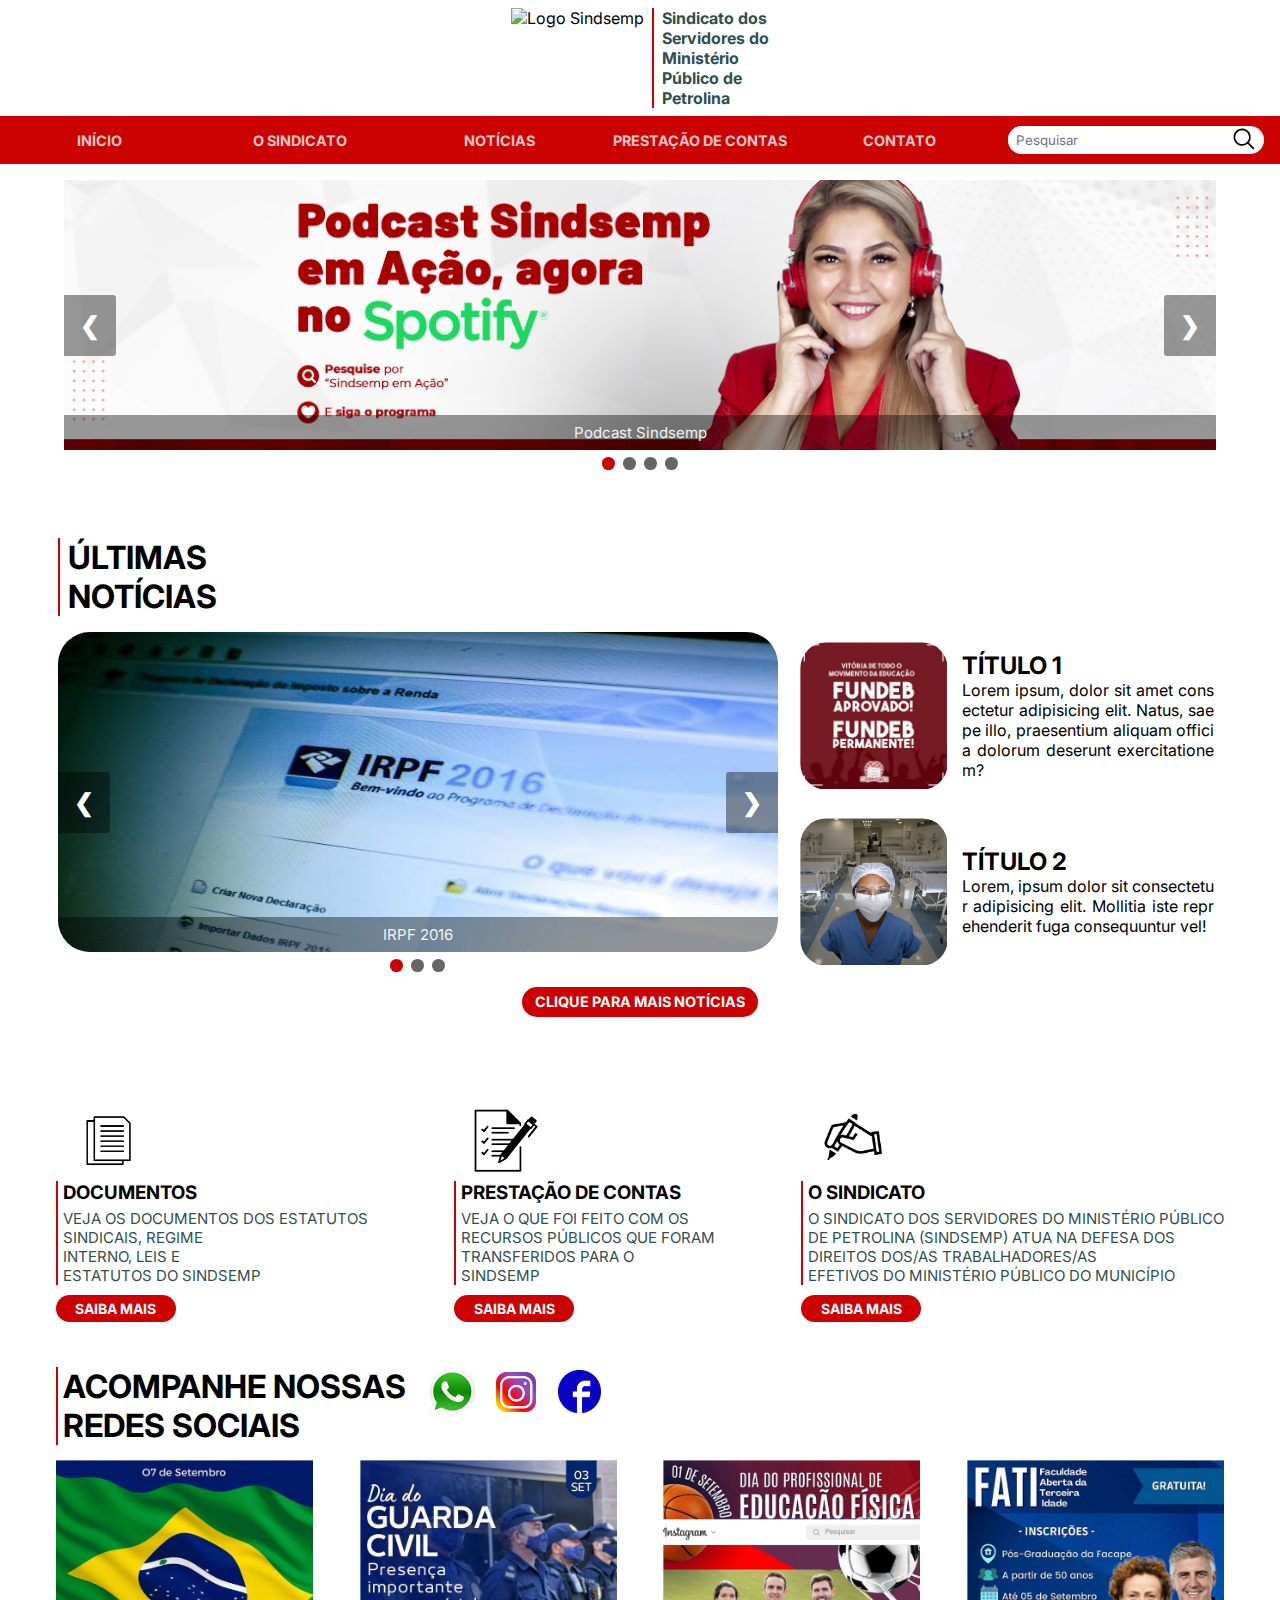
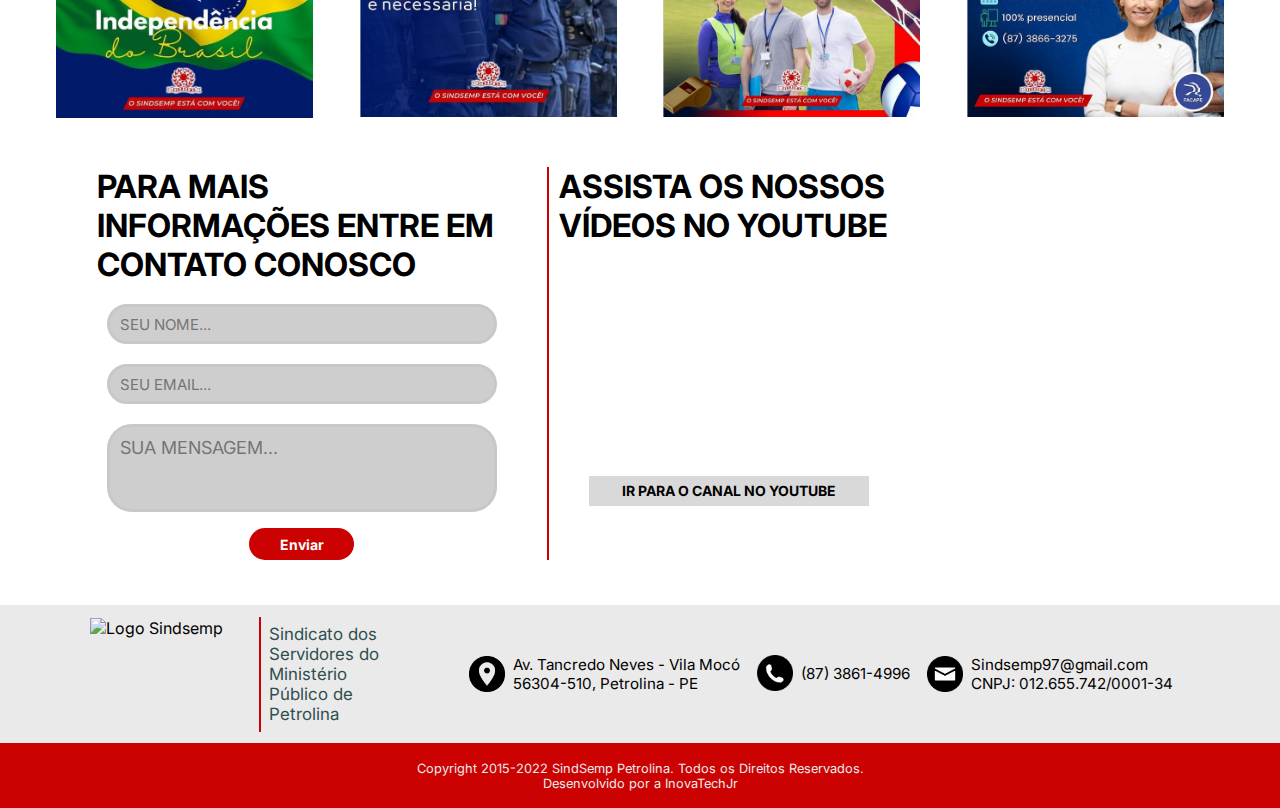
==== commit 5e111451: "Merge pull request #7 from EltonJCS/sliders-remake" ====
--- a/Home.html
+++ b/Home.html
@@ -52,50 +52,66 @@
 
         <main>
             <section class="announcements">
-                <div class="carousel" data-carousel>
-                    <button class="carousel-button prev" data-carousel-button="prev"><img
-                            src="./images/icons/chevron-left-solid.svg" alt=""></button>
-                    <button class="carousel-button next" data-carousel-button="next"><img
-                            src="./images/icons/chevron-right-solid.svg" alt=""></button>
-                    <ul data-slides>
-                        <li class="slide" data-active>
-                            <img src="./images/announcements/announcements-01.png" alt="">
-                        </li>
-                        <li class="slide">
-                            <img src="./images/announcements/announcements-02.png" alt="">
-                        </li>
-                        <li class="slide">
-                            <img src="./images/announcements/announcements-03.png" alt="">
-                        </li>
-                        <li class="slide">
-                            <img src="./images/announcements/announcements-04.png" alt="">
-                        </li>
-                    </ul>
+                <div class="announcements-slideshow-container">
+                    <!-- Each div is a slide -->
+                    <div class="announcements-slides slides-fade">
+                        <img src="./images/announcements/announcements-02.png">
+                        <div class="slides-text">Podcast Sindsemp</div>
+                    </div>
+                    <div class="announcements-slides slides-fade">
+                        <img src="./images/announcements/announcements-03.png">
+                        <div class="slides-text">Sindicalize-se</div>
+                    </div>
+                    <div class="announcements-slides slides-fade">
+                        <img src="./images/announcements/announcements-04.png">
+                        <div class="slides-text">Atendimento Jurídico</div>
+                    </div>
+                    <div class="announcements-slides slides-fade">
+                        <img src="./images/announcements/announcements-01.png">
+                        <div class="slides-text">SINDSEMP</div>
+                    </div>
+                    <!-- Buttons for slide navigation -->
+                    <a class="announcements-prev" onclick="changeAnnouncementSlide(-1)">&#10094;</a>
+                    <a class="announcements-next" onclick="changeAnnouncementSlide(1)">&#10095;</a>
+                </div>
+                <!-- Dots for slide navigation, modify when changing the amount of slides -->
+                <div class="dot-navigation-container">
+                    <span class="announcements-dot-navigation" onclick="currentAnnouncementSlide(1)"></span>
+                    <span class="announcements-dot-navigation" onclick="currentAnnouncementSlide(2)"></span>
+                    <span class="announcements-dot-navigation" onclick="currentAnnouncementSlide(3)"></span>
+                    <span class="announcements-dot-navigation" onclick="currentAnnouncementSlide(4)"></span>
                 </div>
             </section>
 
             <section class="latest-news">
                 <h1>ÚLTIMAS<br>NOTÍCIAS</h1>
                 <div class="latest-news-container">
-
-                    <div class="news-carousel" data-carousel>
-                        <button class="carousel-button prev" data-carousel-button="prev"><img
-                                src="./images/icons/chevron-left-solid.svg" alt=""></button>
-                        <button class="carousel-button next" data-carousel-button="next"><img
-                                src="./images/icons/chevron-right-solid.svg" alt=""></button>
-                        <ul data-slides>
-                            <li class="slide" data-active>
-                                <img src="./images/latest-news/latest-news-01.jpg" alt="">
-                            </li>
-                            <li class="slide">
-                                <img src="./images/latest-news/latest-news-02.jpeg" alt="">
-                            </li>
-                            <li class="slide">
-                                <img src="./images/latest-news/latest-news-03.jpg" alt="">
-                            </li>
-                        </ul>
-                        <a class="more-news-btn" href="">CLIQUE PARA MAIS NOTÍCIAS</a>
-
+                    <div>
+                        <div class="news-slideshow-container">
+                            <!-- Each div is a slide -->
+                            <div class="news-slides slides-fade">
+                                <img src="./images/latest-news/latest-news-01.jpg">
+                                <div class="slides-text">IRPF 2016</div>
+                            </div>
+                            <div class="news-slides slides-fade">
+                                <img src="./images/latest-news/latest-news-02.jpeg">
+                                <div class="slides-text">FUNDEB aprovado!</div>
+                            </div>
+                            <div class="news-slides slides-fade">
+                                <img src="./images/latest-news/latest-news-03.jpg">
+                                <div class="slides-text">SINDSEMP SINDSEMP SINDSEMP SINDSEMP SINDSEMP SINDSEMP SINDSEMP
+                                    SINDSEMP SINDSEMP SINDSEMP SINDSEMP SINDSEMP SINDSEMP SINDSEMP</div>
+                            </div>
+                            <!-- Buttons for slide navigation -->
+                            <a class="news-prev" onclick="changeNewsSlide(-1)">&#10094;</a>
+                            <a class="news-next" onclick="changeNewsSlide(1)">&#10095;</a>
+                        </div>
+                        <!-- Dots for slide navigation, modify when changing the amount of slides -->
+                        <div class="dot-navigation-container">
+                            <span class="news-dot-navigation" onclick="currentNewsSlide(1)"></span>
+                            <span class="news-dot-navigation" onclick="currentNewsSlide(2)"></span>
+                            <span class="news-dot-navigation" onclick="currentNewsSlide(3)"></span>
+                        </div>
                     </div>
 
                     <div class="other-news">
@@ -122,6 +138,9 @@
                         </div>
                     </div>
                 </div>
+                <div class="more-news-btn">
+                    <a href="">CLIQUE PARA MAIS NOTÍCIAS</a>
+                </div>
             </section>
 
             <section class="infoArea">
@@ -162,16 +181,22 @@
                     <h1> ACOMPANHE NOSSAS <br> REDES SOCIAIS </h1>
                     <div>
                         <a href="http://instagram.com"><img src="./images/icons/icon-whatsapp.png" alt=""></a>
-                        <a href="https://www.instagram.com/sindsemp_petrolina/"><img src="./images/icons/icon-insta.jpeg" alt=""></a>
-                        <a href="https://pt-br.facebook.com/pg/servidorespetrolina/posts/"><img src="./images/icons/icon-face.png" alt=""></a>
+                        <a href="https://www.instagram.com/sindsemp_petrolina/"><img
+                                src="./images/icons/icon-insta.jpeg" alt=""></a>
+                        <a href="https://pt-br.facebook.com/pg/servidorespetrolina/posts/"><img
+                                src="./images/icons/icon-face.png" alt=""></a>
                     </div>
                 </div>
 
                 <div class="imgDiasComemorativos">
-                    <a href="https://www.instagram.com/p/CiM9-l5uT7s/"><img src="images/posts-insta/diaIndependencia.jpeg" alt=""></a>
-                    <a href="https://www.instagram.com/p/CiDSUqzuBtP/"><img src="images/posts-insta/diaGuardaCivil.png" alt=""></a>
-                    <a href="https://www.instagram.com/p/Ch9thX5uFW6/"><img src="images/posts-insta/diaEducacaoFisica.png" alt=""></a>
-                    <a href="https://www.instagram.com/p/Ch9tBEZuMVN/"><img src="images/posts-insta/fati.png" alt=""></a>
+                    <a href="https://www.instagram.com/p/CiM9-l5uT7s/"><img
+                            src="images/posts-insta/diaIndependencia.jpeg" alt=""></a>
+                    <a href="https://www.instagram.com/p/CiDSUqzuBtP/"><img src="images/posts-insta/diaGuardaCivil.png"
+                            alt=""></a>
+                    <a href="https://www.instagram.com/p/Ch9thX5uFW6/"><img
+                            src="images/posts-insta/diaEducacaoFisica.png" alt=""></a>
+                    <a href="https://www.instagram.com/p/Ch9tBEZuMVN/"><img src="images/posts-insta/fati.png"
+                            alt=""></a>
                 </div>
             </section>
 
@@ -220,9 +245,9 @@
                 </div>
             </section>
             <section class="footerBottom">
-                <p>Copyright 2015 -2022 SindSemp Petrolina. Todos os Direitos Reservados.</p>
-                <p>Copyright 2015 -2022. Todos os Direitos Reservados.</p>
-                <p>Desenvolvido por InovaTechJr</p>
+                <p>Copyright 2015-2022 SindSemp Petrolina. Todos os Direitos Reservados.</p>
+                <p>Copyright 2015-2022. Todos os Direitos Reservados.</p>
+                <p>Desenvolvido por a InovaTechJr</p>
             </section>
         </footer>
     </div>
--- a/Home.css
+++ b/Home.css
@@ -137,7 +137,7 @@
 }
 
 .hamburger.is-active span:nth-child(1) {
-  transform: translate(0px, -2px) rotate(45deg);
+  transform: translate(0px, 0px) rotate(45deg);
 }
 .hamburger.is-active span:nth-child(2) {
   opacity: 0;
@@ -233,93 +233,175 @@
   }
 }
 
-/* -------------------- ANNOUNCEMENTS (Carousel) -------------------- */
+/* Slider General */
+
+.dot-navigation-container {
+  text-align: center;
+}
+
+.slides-text {
+  position: absolute;
+  bottom: 4px;
+  width: 100%;
+  text-align: center;
+  background-color: rgba(0, 0, 0, 0.4);
+  color: #f2f2f2;
+  font-size: 15px;
+  padding: 8px 12px;
+}
+
+.slides-fade {
+  animation-name: fade;
+  animation-duration: 1s;
+}
+
+@keyframes fade {
+  from {
+    opacity: 0.5;
+  }
+  to {
+    opacity: 1;
+  }
+}
+/* -------------------- ANNOUNCEMENTS (Slider) -------------------- */
 .announcements {
   width: 100%;
   margin: 1rem 0;
-  display: flex;
-  justify-content: center;
-  align-items: center;
-}
-
-.carousel {
-  width: 90%;
-  height: 40vh;
+}
+
+.announcements-slideshow-container {
+  max-width: 90vw;
   position: relative;
-}
-
-.carousel > ul {
-  margin: 0;
-  padding: 0;
-  list-style: none;
-}
-
-.slide {
+  margin: auto;
+}
+
+.announcements-slides {
+  display: none;
+}
+
+.announcements-slides img {
+  width: 100%;
+}
+
+.news-slides .slides-text {
+  border-radius: 0 0 2rem 2rem;
+}
+
+.announcements-prev,
+.announcements-next {
+  cursor: pointer;
   position: absolute;
-  inset: 0;
-  opacity: 0;
-  transition: 200ms opacity ease-in-out;
-  transition-delay: 200ms;
-}
-
-.slide > img {
-  display: block;
-  width: 100%;
-  height: 100%;
-  object-fit: fill;
-  object-position: center;
-}
-
-.slide[data-active] {
-  opacity: 1;
-  z-index: 1;
-  transition-delay: 0ms;
-}
-
-.carousel-button {
+  top: 50%;
+  width: auto;
+  margin-top: -22px;
+  padding: 16px;
+  background-color: rgba(0, 0, 0, 0.4);
+  color: white;
+  font-weight: bold;
+  font-size: 1.5rem;
+  transition: 0.6s ease;
+  border-radius: 0 3px 3px 0;
+}
+
+.announcements-next {
+  right: 0;
+  border-radius: 3px 0 0 3px;
+}
+
+.announcements-prev:hover,
+.announcements-next:hover {
+  background-color: rgba(0, 0, 0, 0.8);
+}
+
+.announcements-dot-navigation {
+  cursor: pointer;
+  height: 0.8rem;
+  width: 0.8rem;
+  margin: 0 2px;
+  background-color: rgba(0, 0, 0, 0.6);
+  border-radius: 50%;
+  display: inline-block;
+  transition: background-color 0.6s ease;
+}
+
+.announcements-active,
+.announcements-dot-navigation:hover {
+  background-color: #cc0202;
+}
+
+@media screen and (max-width: 780px) {
+  .announcements-slideshow-container {
+    max-width: 100vw;
+    height: 12rem;
+  }
+
+  .announcements-slides img {
+    width: 100%;
+    height: 12rem;
+  }
+
+  .slides-text {
+    bottom: 0px;
+  }
+}
+
+/* -------------------- LATEST NEWS (Slide) -------------------- */
+.news-slideshow-container {
+  max-width: 1000px;
+  position: relative;
+  margin: auto;
+}
+
+.news-slides {
+  display: none;
+}
+
+.news-slides img {
+  width: 45rem;
+  height: 20rem;
+  border-radius: 2rem;
+}
+
+.news-prev,
+.news-next {
+  cursor: pointer;
   position: absolute;
-  z-index: 2;
-  height: 100%;
   top: 50%;
+  width: auto;
+  margin-top: -22px;
+  padding: 16px;
+  background-color: rgba(0, 0, 0, 0.4);
+  color: white;
+  font-weight: bold;
+  font-size: 1.5rem;
+  transition: 0.6s ease;
+  border-radius: 0 3px 3px 0;
+}
+
+.news-next {
+  right: 0;
+  border-radius: 3px 0 0 3px;
+}
+
+.news-prev:hover,
+.news-next:hover {
+  background-color: rgba(0, 0, 0, 0.8);
+}
+
+.news-dot-navigation {
   cursor: pointer;
-  background: none;
-  background-color: rgba(0, 0, 0, 0.2);
-  color: rgba(255, 255, 255, 0.5);
-  border: none;
-  font-size: 3rem;
-  text-shadow: 0 0 2px rgba(0, 0, 0, 1);
-  transform: translateY(-50%);
-}
-
-.carousel-button img {
-  width: 1.5rem;
-  filter: opacity(50%);
-}
-
-.carousel-button:hover img,
-.carousel-button:focus img {
-  filter: invert(100%) opacity(100%);
-}
-
-.carousel-button.prev {
-  left: 0;
-}
-
-.carousel-button.next {
-  right: 0;
-}
-
-@media screen and (max-width: 1080px) {
-  .carousel {
-    height: 30vh;
-  }
-}
-
-@media screen and (max-width: 780px) {
-  .carousel {
-    height: 20vh;
-    width: 100%;
-  }
+  height: 0.8rem;
+  width: 0.8rem;
+  margin: 0 2px;
+  background-color: rgba(0, 0, 0, 0.6);
+  border-radius: 50%;
+  display: inline-block;
+  transition: background-color 0.6s ease;
+}
+
+.news-active,
+.dot-navigation:hover {
+  background-color: #cc0202;
 }
 
 /* -------------------- LATEST NEWS -------------------- */
@@ -344,55 +426,8 @@
   gap: 1rem;
 }
 
-.news-carousel {
-  position: relative;
-  width: 60%;
-  height: 50vh;
-  display: flex;
-  justify-content: center;
-  align-items: center;
-}
-
-.news-carousel > ul {
-  margin: 0;
-  padding: 0;
-  list-style: none;
-}
-
-.latest-news .slide > img {
-  width: 100%;
+.other-news {
   height: 100%;
-  display: block;
-  border-radius: 2rem;
-  object-fit: fill;
-  object-position: center;
-}
-
-.latest-news .carousel-button {
-  position: absolute;
-  z-index: 2;
-  top: 50%;
-  height: 4rem;
-  cursor: pointer;
-  background: none;
-  background-color: rgba(255, 0, 0, 0.5);
-  color: rgba(255, 255, 255, 0.6);
-  border: none;
-  border-radius: 1rem;
-  font-size: 3rem;
-  text-shadow: 0 0 2px rgba(0, 0, 0, 1);
-  transform: translateY(-50%);
-}
-
-.latest-news .carousel-button:hover,
-.latest-news .carousel-button:focus {
-  background-color: rgba(255, 0, 0, 1);
-  color: white;
-}
-
-.other-news {
-  width: 50%;
-  height: 50vh;
   display: flex;
   flex-direction: column;
   justify-content: space-between;
@@ -401,9 +436,9 @@
 }
 
 .other-news img {
-  width: 20vh;
-  height: 20vh;
-  margin-left: 1rem;
+  width: 10rem;
+  height: 10rem;
+  padding: 0.4rem;
   border-radius: 20%;
   object-fit: cover;
 }
@@ -411,11 +446,12 @@
 .other-news p {
   margin-right: 0.5rem;
   text-align: justify;
+  word-break: break-all;
 }
 
 .other-news-1 a,
 .other-news-2 a {
-  height: 25vh;
+  height: 100%;
   color: #000;
   border-radius: 2rem;
   display: flex;
@@ -431,8 +467,12 @@
 }
 
 .more-news-btn {
-  position: absolute;
-  bottom: -2.2rem;
+  width: 100%;
+  text-align: center;
+  margin: 1rem 0 4rem 0;
+}
+
+.more-news-btn a {
   border: none;
   border-radius: 1rem;
   background-color: #cc0202;
@@ -441,11 +481,11 @@
   font-weight: bold;
   font-size: 0.9rem;
 }
-.more-news-btn:hover {
+.more-news-btn a:hover {
   background-color: rgb(100, 10, 10);
 }
 
-@media screen and (max-width: 1080px) {
+@media screen and (max-width: 1170px) {
   .latest-news {
     margin-bottom: 2rem;
   }
@@ -454,9 +494,13 @@
     flex-direction: column;
   }
 
-  .news-carousel {
-    width: 100%;
-    margin-bottom: 2rem;
+  .news-slideshow-container {
+    max-width: 100vw;
+    width: 90vw;
+  }
+
+  .news-slides img {
+    width: 90vw;
   }
 
   .other-news {
@@ -466,11 +510,6 @@
     flex-direction: row;
   }
 
-  .other-news img {
-    width: 20vh;
-    height: 20vh;
-  }
-
   .other-news p {
     max-width: 20rem;
     max-height: 5rem;
@@ -487,9 +526,8 @@
     font-size: 1.2rem;
   }
 
-  .news-carousel {
-    height: 40vh;
-    margin-bottom: 2rem;
+  .news-slides > .slides-text {
+    margin-bottom: 4px;
   }
 
   .other-news {
@@ -505,16 +543,6 @@
   .other-news h2 {
     font-size: 1.2rem;
   }
-
-  .other-news img {
-    width: 15vh;
-    height: 15vh;
-  }
-
-  .other-news-1 a,
-  .other-news-2 a {
-    height: 20vh;
-  }
 }
 
 /* SECTION DE INFORMACOES */
@@ -540,7 +568,7 @@
 .textInfo p {
   display: block;
   color: darkslategray;
-  font-size: 17px;
+  font-size: 15px;
   margin-top: 5px;
 }
 
@@ -646,8 +674,8 @@
   padding-left: 10px;
   font-size: 15px;
   margin-top: 20px;
-  height: 50px;
-  width: 410px;
+  height: 40px;
+  width: 390px;
   border: 3px solid #c8c8c8;
   background-color: #cfcece;
   border-radius: 50px;
@@ -659,8 +687,8 @@
   padding-left: 10px;
   font-size: 18px;
   margin-top: 20px;
-  height: 98px;
-  width: 410px;
+  height: 88px;
+  width: 390px;
   border: 3px solid #c8c8c8;
   background-color: #cfcece;
   border-radius: 25px;
@@ -700,8 +728,8 @@
 
 .videoArea div iframe {
   display: inline;
-  width: 450px;
-  height: 310px;
+  width: 370px;
+  height: 240px;
 }
 
 .videoArea div iframe:nth-of-type(2) {
@@ -799,15 +827,29 @@
   display: none;
 }
 
-@media (max-width: 1465px) {
-  .videoArea {
-    width: 380px;
+@media (max-width: 1290px) {
+  .videoArea div iframe {
+    width: 310px;
+    height: 200px;
   }
   .videoArea div iframe:nth-of-type(2) {
     margin: 7px 0 0 0;
   }
 }
 @media (max-width: 1150px) {
+  .textInfo p {
+    font-size: 13px;
+  }
+
+  .videoArea div iframe {
+    width: 350px;
+    height: 220px;
+  }
+
+  .videoArea div iframe:nth-of-type(2) {
+    display: none;
+  }
+
   /* Footer */
 
   .footerInfo {
@@ -836,7 +878,8 @@
     flex-direction: column;
   }
 
-  .infoArea > div:nth-of-type(2), .infoArea > div:nth-of-type(3) {
+  .infoArea > div:nth-of-type(2),
+  .infoArea > div:nth-of-type(3) {
     margin-top: 19px;
   }
 
@@ -899,6 +942,10 @@
     width: 342px;
   }
 
+  .imgDiasComemorativos a:nth-of-type(4) {
+    display: none;
+  }
+
   /* SECTION AREA CONTACT VIDEO */
 
   .areaContactVideo {
@@ -922,13 +969,13 @@
   }
 
   form input {
-    width: 350px;
-    height: 40px;
+    width: 320px;
+    height: 35px;
   }
 
   form textarea {
-    width: 350px;
-    height: 80px;
+    width: 320px;
+    height: 75px;
   }
   .videoArea {
     width: 100%;
@@ -955,11 +1002,12 @@
   }
 
   .videoArea div iframe {
-    width: 362px;
-    height: 195px;
+    width: 322px;
+    height: 175px;
   }
 
   .videoArea div iframe:nth-of-type(2) {
+    display: inline;
     margin-left: 0;
   }
 
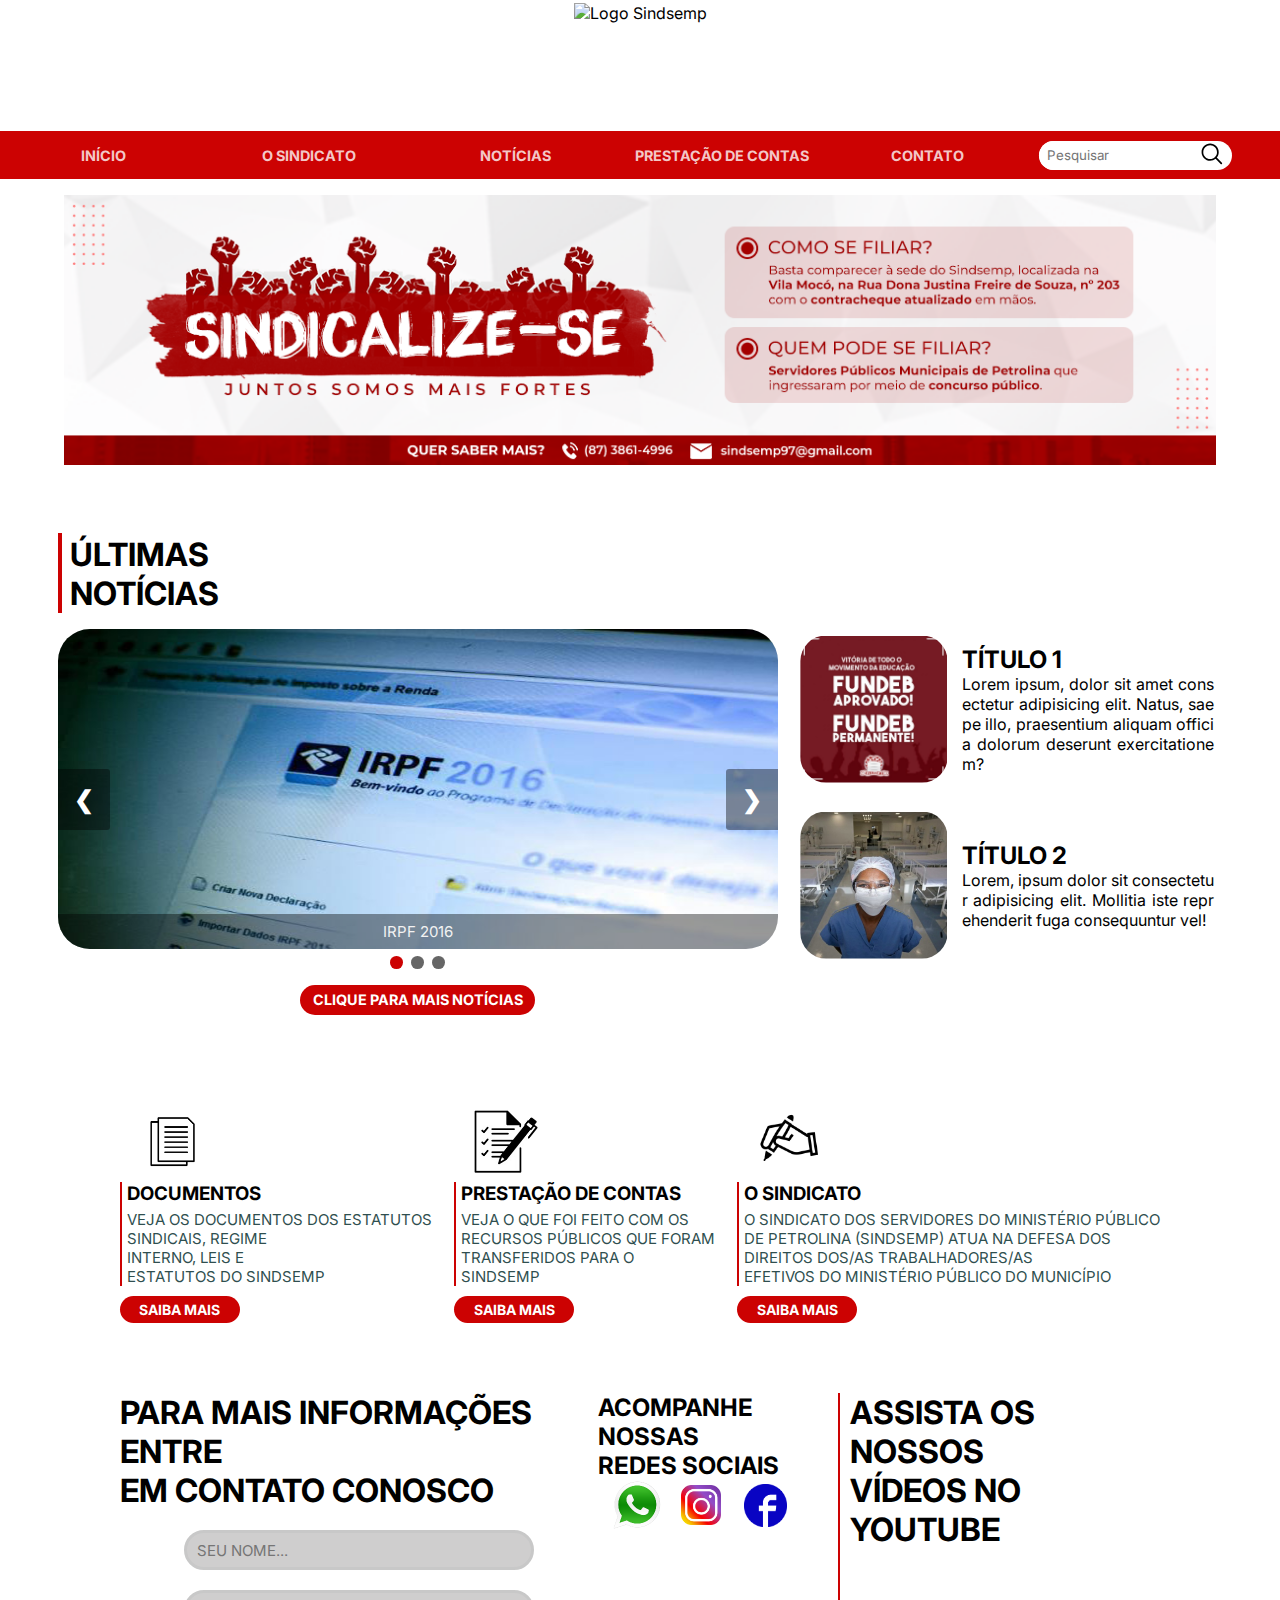
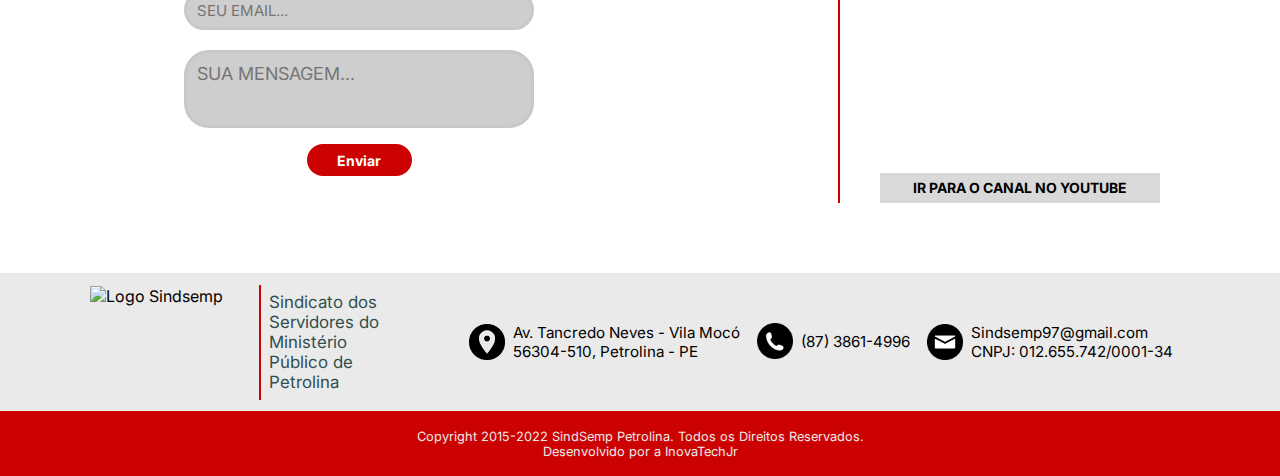
==== commit 83a86897: "Header and carousel adjustments" ====
--- a/Home.html
+++ b/Home.html
@@ -18,8 +18,6 @@
         <header>
             <div id="header-logo">
                 <img src="./images/sindsemp-logo.png" alt="Logo Sindsemp">
-                <div class="vertical-line"></div>
-                <p>Sindicato dos<br>Servidores do<br>Ministério<br>Público de<br>Petrolina</p>
             </div>
             <nav>
                 <ul class="nav-links">
@@ -56,38 +54,24 @@
                     <!-- Each div is a slide -->
                     <div class="announcements-slides slides-fade">
                         <img src="./images/announcements/announcements-02.png">
-                        <div class="slides-text">Podcast Sindsemp</div>
                     </div>
                     <div class="announcements-slides slides-fade">
                         <img src="./images/announcements/announcements-03.png">
-                        <div class="slides-text">Sindicalize-se</div>
                     </div>
                     <div class="announcements-slides slides-fade">
                         <img src="./images/announcements/announcements-04.png">
-                        <div class="slides-text">Atendimento Jurídico</div>
                     </div>
                     <div class="announcements-slides slides-fade">
                         <img src="./images/announcements/announcements-01.png">
-                        <div class="slides-text">SINDSEMP</div>
-                    </div>
-                    <!-- Buttons for slide navigation -->
-                    <a class="announcements-prev" onclick="changeAnnouncementSlide(-1)">&#10094;</a>
-                    <a class="announcements-next" onclick="changeAnnouncementSlide(1)">&#10095;</a>
-                </div>
-                <!-- Dots for slide navigation, modify when changing the amount of slides -->
-                <div class="dot-navigation-container">
-                    <span class="announcements-dot-navigation" onclick="currentAnnouncementSlide(1)"></span>
-                    <span class="announcements-dot-navigation" onclick="currentAnnouncementSlide(2)"></span>
-                    <span class="announcements-dot-navigation" onclick="currentAnnouncementSlide(3)"></span>
-                    <span class="announcements-dot-navigation" onclick="currentAnnouncementSlide(4)"></span>
+                    </div>
                 </div>
             </section>
 
             <section class="latest-news">
                 <h1>ÚLTIMAS<br>NOTÍCIAS</h1>
                 <div class="latest-news-container">
-                    <div>
-                        <div class="news-slideshow-container">
+                    <div class="news-slideshow-container">
+                        <div class="news-slideshow">
                             <!-- Each div is a slide -->
                             <div class="news-slides slides-fade">
                                 <img src="./images/latest-news/latest-news-01.jpg">
@@ -112,6 +96,9 @@
                             <span class="news-dot-navigation" onclick="currentNewsSlide(2)"></span>
                             <span class="news-dot-navigation" onclick="currentNewsSlide(3)"></span>
                         </div>
+                        <div class="more-news-btn">
+                            <a href="">CLIQUE PARA MAIS NOTÍCIAS</a>
+                        </div>
                     </div>
 
                     <div class="other-news">
@@ -138,9 +125,6 @@
                         </div>
                     </div>
                 </div>
-                <div class="more-news-btn">
-                    <a href="">CLIQUE PARA MAIS NOTÍCIAS</a>
-                </div>
             </section>
 
             <section class="infoArea">
@@ -176,7 +160,17 @@
                 </div>
             </section>
 
-            <section class="socialArea">
+            <div class="areaContactVideo">
+                <section class="contact">
+                    <h1>PARA MAIS INFORMAÇÕES ENTRE <br> EM CONTATO CONOSCO</h1>
+                    <form action="" method="post">
+                        <input type="text" placeholder="SEU NOME...">
+                        <input type="email" placeholder="SEU EMAIL...">
+                        <textarea name="" id="" cols="30" rows="10" placeholder="SUA MENSAGEM..."></textarea>
+                        <button type="submit" class="buttonForm">Enviar</button>
+                    </form>
+                </section>
+
                 <div class="socials">
                     <h1> ACOMPANHE NOSSAS <br> REDES SOCIAIS </h1>
                     <div>
@@ -188,33 +182,9 @@
                     </div>
                 </div>
 
-                <div class="imgDiasComemorativos">
-                    <a href="https://www.instagram.com/p/CiM9-l5uT7s/"><img
-                            src="images/posts-insta/diaIndependencia.jpeg" alt=""></a>
-                    <a href="https://www.instagram.com/p/CiDSUqzuBtP/"><img src="images/posts-insta/diaGuardaCivil.png"
-                            alt=""></a>
-                    <a href="https://www.instagram.com/p/Ch9thX5uFW6/"><img
-                            src="images/posts-insta/diaEducacaoFisica.png" alt=""></a>
-                    <a href="https://www.instagram.com/p/Ch9tBEZuMVN/"><img src="images/posts-insta/fati.png"
-                            alt=""></a>
-                </div>
-            </section>
-
-            <div class="areaContactVideo">
-                <section class="contact">
-                    <h1>PARA MAIS INFORMAÇÕES ENTRE EM CONTATO CONOSCO</h1>
-                    <form action="" method="post">
-                        <input type="text" placeholder="SEU NOME...">
-                        <input type="email" placeholder="SEU EMAIL...">
-                        <textarea name="" id="" cols="30" rows="10" placeholder="SUA MENSAGEM..."></textarea>
-                        <button type="submit" class="buttonForm">Enviar</button>
-                    </form>
-                </section>
-
                 <section class="videoArea">
                     <h1>ASSISTA OS NOSSOS <br> VÍDEOS NO YOUTUBE</h1>
                     <div>
-                        <iframe src="https://www.youtube.com/embed/c1c5qMH3J1c" frameborder="0"></iframe>
                         <iframe src="https://www.youtube.com/embed/c1c5qMH3J1c" frameborder="0"></iframe>
                     </div>
                     <a href="https://www.youtube.com/channel/UCE2nX3mYCacDVTiW-7w7UxQ">IR PARA O CANAL NO YOUTUBE</a>
--- a/Home.css
+++ b/Home.css
@@ -21,26 +21,14 @@
 /* -------------------- HEADER -------------------- */
 #header-logo {
   width: 100%;
-  margin: 0.5rem 0;
+  margin: 0.2rem 0;
   display: flex;
   justify-content: center;
   align-items: center;
-  gap: 0.5rem;
 }
 
 #header-logo img {
-  height: 100px;
-}
-
-#header-logo p {
-  color: darkslategray;
-  font-size: 1rem;
-  font-weight: bold;
-}
-
-.vertical-line {
-  border: 1px solid #cc0202;
-  height: 100px;
+  height: 125px;
 }
 
 .nav-links {
@@ -75,7 +63,7 @@
 .nav-links a:hover::after {
   position: absolute;
   content: "";
-  width: 6rem;
+  width: 3rem;
   height: 0.1rem;
   margin-top: 1.4rem;
   border-radius: 2rem;
@@ -84,7 +72,7 @@
 
 .search-box {
   height: 1.8rem;
-  margin: 0 1rem 0 0.5rem;
+  margin: 0 3rem 0 0.5rem;
   border-radius: 2rem;
   background-color: white;
   display: flex;
@@ -93,6 +81,7 @@
 }
 
 .search-box input {
+  max-width: 10rem;
   height: 100%;
   outline: none;
   border-radius: 2rem 0 0 2rem;
@@ -208,7 +197,7 @@
     position: relative;
     flex-direction: row-reverse;
     justify-content: space-around;
-    margin-bottom: 7.2rem;
+    margin-bottom: 8.2rem;
   }
 
   .nav-links {
@@ -222,6 +211,7 @@
 
   .search-box input {
     border-radius: 2rem;
+    max-width: 20rem;
   }
 
   .search-box img {
@@ -287,46 +277,9 @@
   border-radius: 0 0 2rem 2rem;
 }
 
-.announcements-prev,
-.announcements-next {
-  cursor: pointer;
-  position: absolute;
-  top: 50%;
-  width: auto;
-  margin-top: -22px;
-  padding: 16px;
-  background-color: rgba(0, 0, 0, 0.4);
-  color: white;
-  font-weight: bold;
-  font-size: 1.5rem;
-  transition: 0.6s ease;
-  border-radius: 0 3px 3px 0;
-}
-
 .announcements-next {
   right: 0;
   border-radius: 3px 0 0 3px;
-}
-
-.announcements-prev:hover,
-.announcements-next:hover {
-  background-color: rgba(0, 0, 0, 0.8);
-}
-
-.announcements-dot-navigation {
-  cursor: pointer;
-  height: 0.8rem;
-  width: 0.8rem;
-  margin: 0 2px;
-  background-color: rgba(0, 0, 0, 0.6);
-  border-radius: 50%;
-  display: inline-block;
-  transition: background-color 0.6s ease;
-}
-
-.announcements-active,
-.announcements-dot-navigation:hover {
-  background-color: #cc0202;
 }
 
 @media screen and (max-width: 780px) {
@@ -346,7 +299,7 @@
 }
 
 /* -------------------- LATEST NEWS (Slide) -------------------- */
-.news-slideshow-container {
+.news-slideshow {
   max-width: 1000px;
   position: relative;
   margin: auto;
@@ -411,18 +364,21 @@
 }
 
 .latest-news > h1 {
+  height: 5rem;
   font-weight: bold;
   margin-left: 4.5%;
   margin-bottom: 1rem;
-  border-left: 2px #cc0202 solid;
+  border-left: 4px #cc0202 solid;
   padding-left: 0.5rem;
+  display: flex;
+  align-items: flex-end;
 }
 
 .latest-news-container {
   margin: 0 4.5%;
   display: flex;
   justify-content: center;
-  align-items: center;
+  align-items: flex-start;
   gap: 1rem;
 }
 
@@ -433,6 +389,7 @@
   justify-content: space-between;
   align-items: center;
   gap: 1rem;
+  margin-bottom: 3rem;
 }
 
 .other-news img {
@@ -469,7 +426,7 @@
 .more-news-btn {
   width: 100%;
   text-align: center;
-  margin: 1rem 0 4rem 0;
+  margin: 1rem 0 0 0;
 }
 
 .more-news-btn a {
@@ -494,7 +451,7 @@
     flex-direction: column;
   }
 
-  .news-slideshow-container {
+  .news-slideshow {
     max-width: 100vw;
     width: 90vw;
   }
@@ -549,7 +506,7 @@
 
 .infoArea {
   margin: 0 auto;
-  width: 91.3%;
+  width: 81.3%;
   display: flex;
   justify-content: space-between;
 }
@@ -589,79 +546,13 @@
   background-color: rgb(100, 10, 10);
 }
 
-/* SECTION REDES SOCIAIS E IMAGENS DAS DATAS COMEMORATIVAS*/
-
-.socialArea {
-  margin: 45px auto;
-  width: 91.3%;
-}
-
-.socials {
-  display: flex;
-}
-
-.socials div {
-  display: flex;
-}
-
-.socials h1 {
-  border-left: 2px #cc0202 solid;
-  padding-left: 5px;
-  margin-right: 7px;
-}
-
-/* Esta em flex porque as imagens estao em tamanho diferente */
-.socials a {
-  display: flex;
-  align-items: center;
-  justify-content: center;
-  margin-left: 14px;
-  height: 50px;
-  width: 50px;
-}
-
-.socials a:nth-of-type(1) img {
-  height: 50px;
-  width: 50px;
-}
-.socials a:nth-of-type(2) img {
-  height: 40px;
-  width: 40px;
-}
-.socials a:nth-of-type(3) img {
-  height: 43px;
-  width: 43px;
-}
-
-.imgDiasComemorativos {
+/* SECTION ENTRE EM CONTATO */
+
+.areaContactVideo {
+  margin: 70px auto;
+  width: 81.3%;
   display: flex;
   justify-content: space-between;
-}
-
-.imgDiasComemorativos a {
-  width: 22%;
-  height: 22%;
-}
-
-.imgDiasComemorativos img {
-  height: 385px;
-  width: 385px;
-  height: 100%;
-  width: 100%;
-  margin-top: 15px;
-}
-
-/* SECTION ENTRE EM CONTATO */
-
-.areaContactVideo {
-  margin: 45px auto;
-  width: 91.3%;
-  display: flex;
-  justify-content: space-evenly;
-}
-
-.contact {
-  width: 410px;
 }
 
 .contact form {
@@ -715,6 +606,41 @@
   background-color: rgb(100, 10, 10);
 }
 
+/* SECTION REDES SOCIAIS*/
+
+/* lembrar de consertar espacamento quando diminui a tela*/
+
+.socials div {
+  display: flex;
+}
+
+.socials h1 {
+  font-size: 24px;
+}
+
+/* Esta em flex porque as imagens estao em tamanho diferente */
+.socials a {
+  display: flex;
+  align-items: center;
+  justify-content: center;
+  margin-left: 14px;
+  height: 50px;
+  width: 50px;
+}
+
+.socials a:nth-of-type(1) img {
+  height: 50px;
+  width: 50px;
+}
+.socials a:nth-of-type(2) img {
+  height: 40px;
+  width: 40px;
+}
+.socials a:nth-of-type(3) img {
+  height: 43px;
+  width: 43px;
+}
+
 /* SECTION VIDEOS YOUTUBE */
 
 .videoArea {
@@ -728,12 +654,8 @@
 
 .videoArea div iframe {
   display: inline;
-  width: 370px;
-  height: 240px;
-}
-
-.videoArea div iframe:nth-of-type(2) {
-  margin-left: 11px;
+  width: 393px;
+  height: 263px;
 }
 
 .videoArea a {
@@ -792,6 +714,11 @@
   width: 161px;
 }
 
+.vertical-line {
+  border: 1px solid #cc0202;
+  height: 100px;
+}
+
 .footer-logo .vertical-line {
   height: 115px;
 }
@@ -827,27 +754,25 @@
   display: none;
 }
 
-@media (max-width: 1290px) {
+@media (max-width: 1318px) {
   .videoArea div iframe {
     width: 310px;
     height: 200px;
   }
-  .videoArea div iframe:nth-of-type(2) {
-    margin: 7px 0 0 0;
+
+  form input {
+    height: 40px;
+    width: 350px;
+  }
+
+  form textarea {
+    height: 78px;
+    width: 350px;
   }
 }
 @media (max-width: 1150px) {
   .textInfo p {
     font-size: 13px;
-  }
-
-  .videoArea div iframe {
-    width: 350px;
-    height: 220px;
-  }
-
-  .videoArea div iframe:nth-of-type(2) {
-    display: none;
   }
 
   /* Footer */
@@ -876,6 +801,7 @@
 
   .infoArea {
     flex-direction: column;
+    width: 89.6%;
   }
 
   .infoArea > div:nth-of-type(2),
@@ -897,10 +823,16 @@
 
   /* SECTION SOCIAIS */
   .socials {
+    margin-top: 30px;
     flex-direction: column;
   }
 
-  .socials br {
+  .socials h1 {
+    font-size: 19.2px;
+  }
+
+  .socials br,
+  .contact br {
     display: none;
   }
 
@@ -926,31 +858,12 @@
     margin-top: 8px;
   }
 
-  .imgDiasComemorativos {
-    flex-direction: column;
-    align-items: center;
-  }
-
-  .imgDiasComemorativos a {
-    margin-top: 0px;
-    width: fit-content;
-    height: fit-content;
-  }
-
-  .imgDiasComemorativos img {
-    height: 342px;
-    width: 342px;
-  }
-
-  .imgDiasComemorativos a:nth-of-type(4) {
-    display: none;
-  }
-
   /* SECTION AREA CONTACT VIDEO */
 
   .areaContactVideo {
     flex-direction: column;
     margin-bottom: 17px;
+    width: 89.6%;
   }
 
   .contact {
@@ -1006,11 +919,6 @@
     height: 175px;
   }
 
-  .videoArea div iframe:nth-of-type(2) {
-    display: inline;
-    margin-left: 0;
-  }
-
   .videoArea a {
     align-self: center;
     margin: 15px;
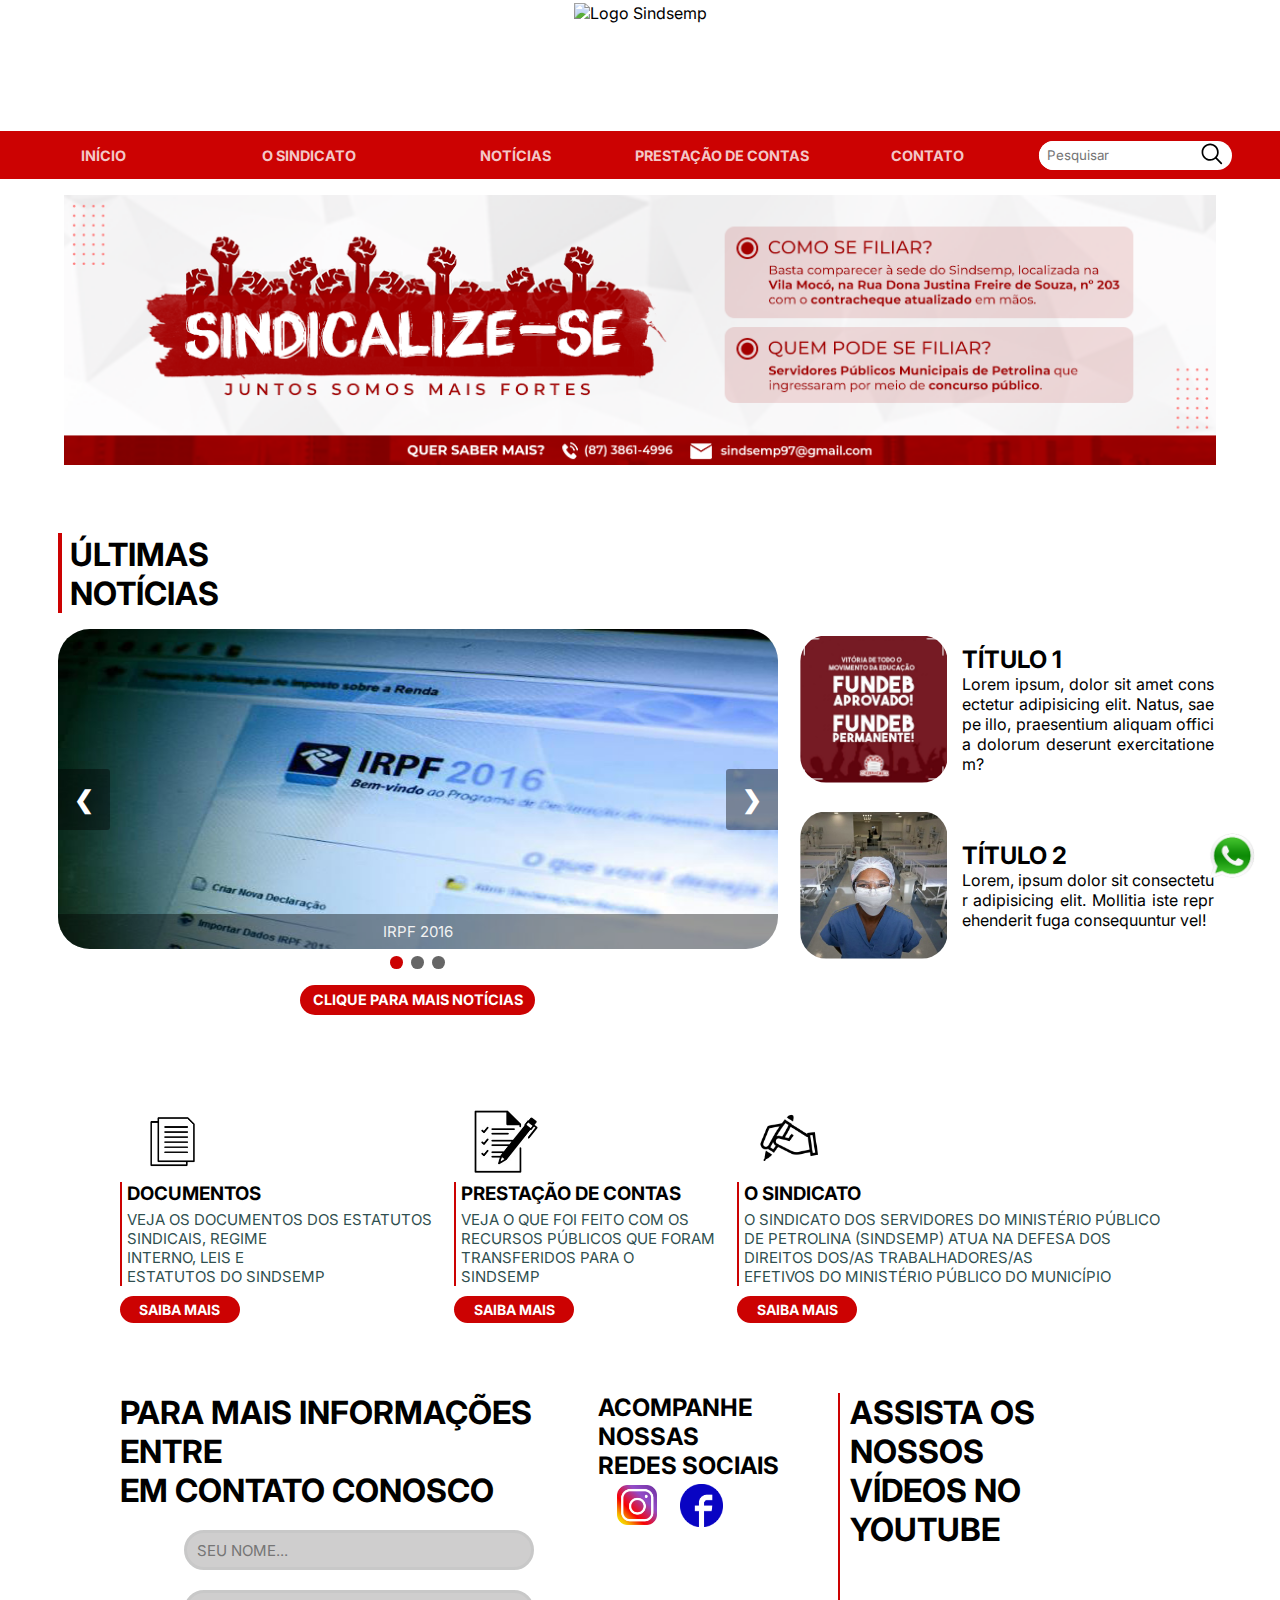
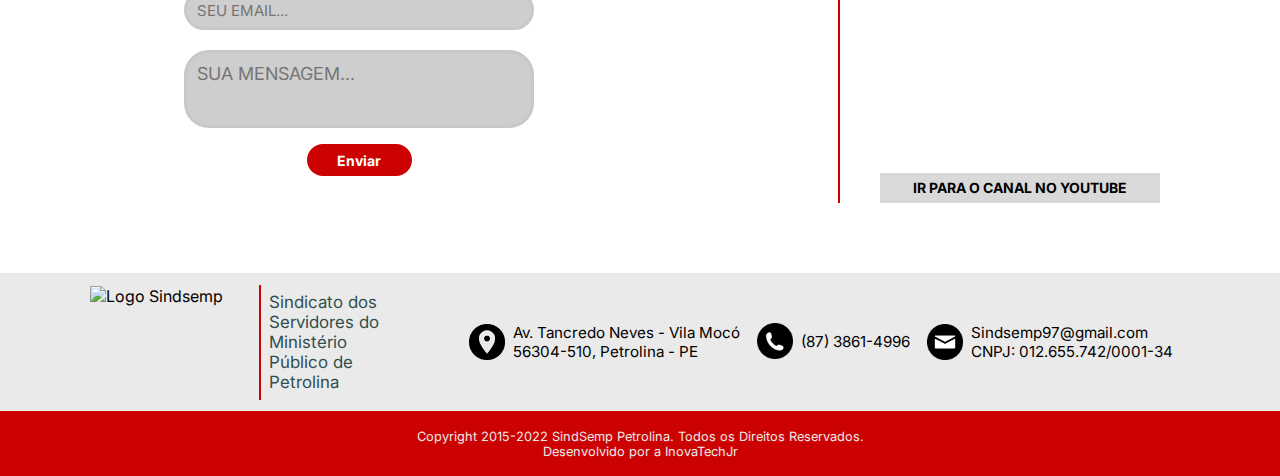
==== commit 490499c6: "Fixed whatsapp link" ====
--- a/Home.html
+++ b/Home.html
@@ -174,10 +174,9 @@
                 <div class="socials">
                     <h1> ACOMPANHE NOSSAS <br> REDES SOCIAIS </h1>
                     <div>
-                        <a href="http://instagram.com"><img src="./images/icons/icon-whatsapp.png" alt=""></a>
-                        <a href="https://www.instagram.com/sindsemp_petrolina/"><img
+                        <a href="https://www.instagram.com/sindsemp_petrolina/" target="_blank"><img
                                 src="./images/icons/icon-insta.jpeg" alt=""></a>
-                        <a href="https://pt-br.facebook.com/pg/servidorespetrolina/posts/"><img
+                        <a href="https://www.facebook.com/servidorespetrolina/" target="_blank"><img
                                 src="./images/icons/icon-face.png" alt=""></a>
                     </div>
                 </div>
@@ -187,11 +186,13 @@
                     <div>
                         <iframe src="https://www.youtube.com/embed/c1c5qMH3J1c" frameborder="0"></iframe>
                     </div>
-                    <a href="https://www.youtube.com/channel/UCE2nX3mYCacDVTiW-7w7UxQ">IR PARA O CANAL NO YOUTUBE</a>
+                    <a href="https://www.youtube.com/channel/UCE2nX3mYCacDVTiW-7w7UxQ" target="_blank">IR PARA O CANAL
+                        NO YOUTUBE</a>
                 </section>
             </div>
         </main>
-
+        <a class="whatsapp-link" href="https://wa.me/558788615056" target="_blank"><img
+                src="./images/icons/icon-whatsapp.png" alt=""><span class="whatsapp-animation"></span></a>
         <footer>
             <section class="footerTop">
                 <div class="footer-logo">
--- a/Home.css
+++ b/Home.css
@@ -629,14 +629,10 @@
 }
 
 .socials a:nth-of-type(1) img {
-  height: 50px;
-  width: 50px;
-}
-.socials a:nth-of-type(2) img {
   height: 40px;
   width: 40px;
 }
-.socials a:nth-of-type(3) img {
+.socials a:nth-of-type(2) img {
   height: 43px;
   width: 43px;
 }
@@ -675,6 +671,45 @@
   background-color: darkslategray;
 }
 
+/* WHATSAPP LINK */
+.whatsapp-link {
+  position: fixed;
+  bottom: 16px;
+  right: 24px;
+}
+
+.whatsapp-link img {
+  width: 48px;
+  height: 48px;
+}
+
+.whatsapp-animation {
+  position: fixed;
+  bottom: 23px;
+  right: 26px;
+  width: 43px;
+  height: 43px;
+  border-radius: 100%;
+  background: none;
+  cursor: pointer;
+  animation: whatsapp-animation 2s infinite;
+}
+.whatsapp-animation:hover {
+  animation: none;
+}
+
+@keyframes whatsapp-animation {
+  0% {
+    box-shadow: 0 0 0 0 rgba(20, 211, 90, 0);
+  }
+  50% {
+    box-shadow: 0 0 8px 8px rgba(20, 211, 90, 0.8);
+  }
+  100% {
+    box-shadow: 0 0 0 0 rgba(20, 211, 90, 0);
+  }
+}
+
 /* FOOTER */
 
 footer {
@@ -842,14 +877,10 @@
   }
 
   .socials a:nth-of-type(1) img {
-    height: 40px;
-    width: 40px;
-  }
-  .socials a:nth-of-type(2) img {
     height: 30px;
     width: 30px;
   }
-  .socials a:nth-of-type(3) img {
+  .socials a:nth-of-type(2) img {
     height: 33px;
     width: 33px;
   }
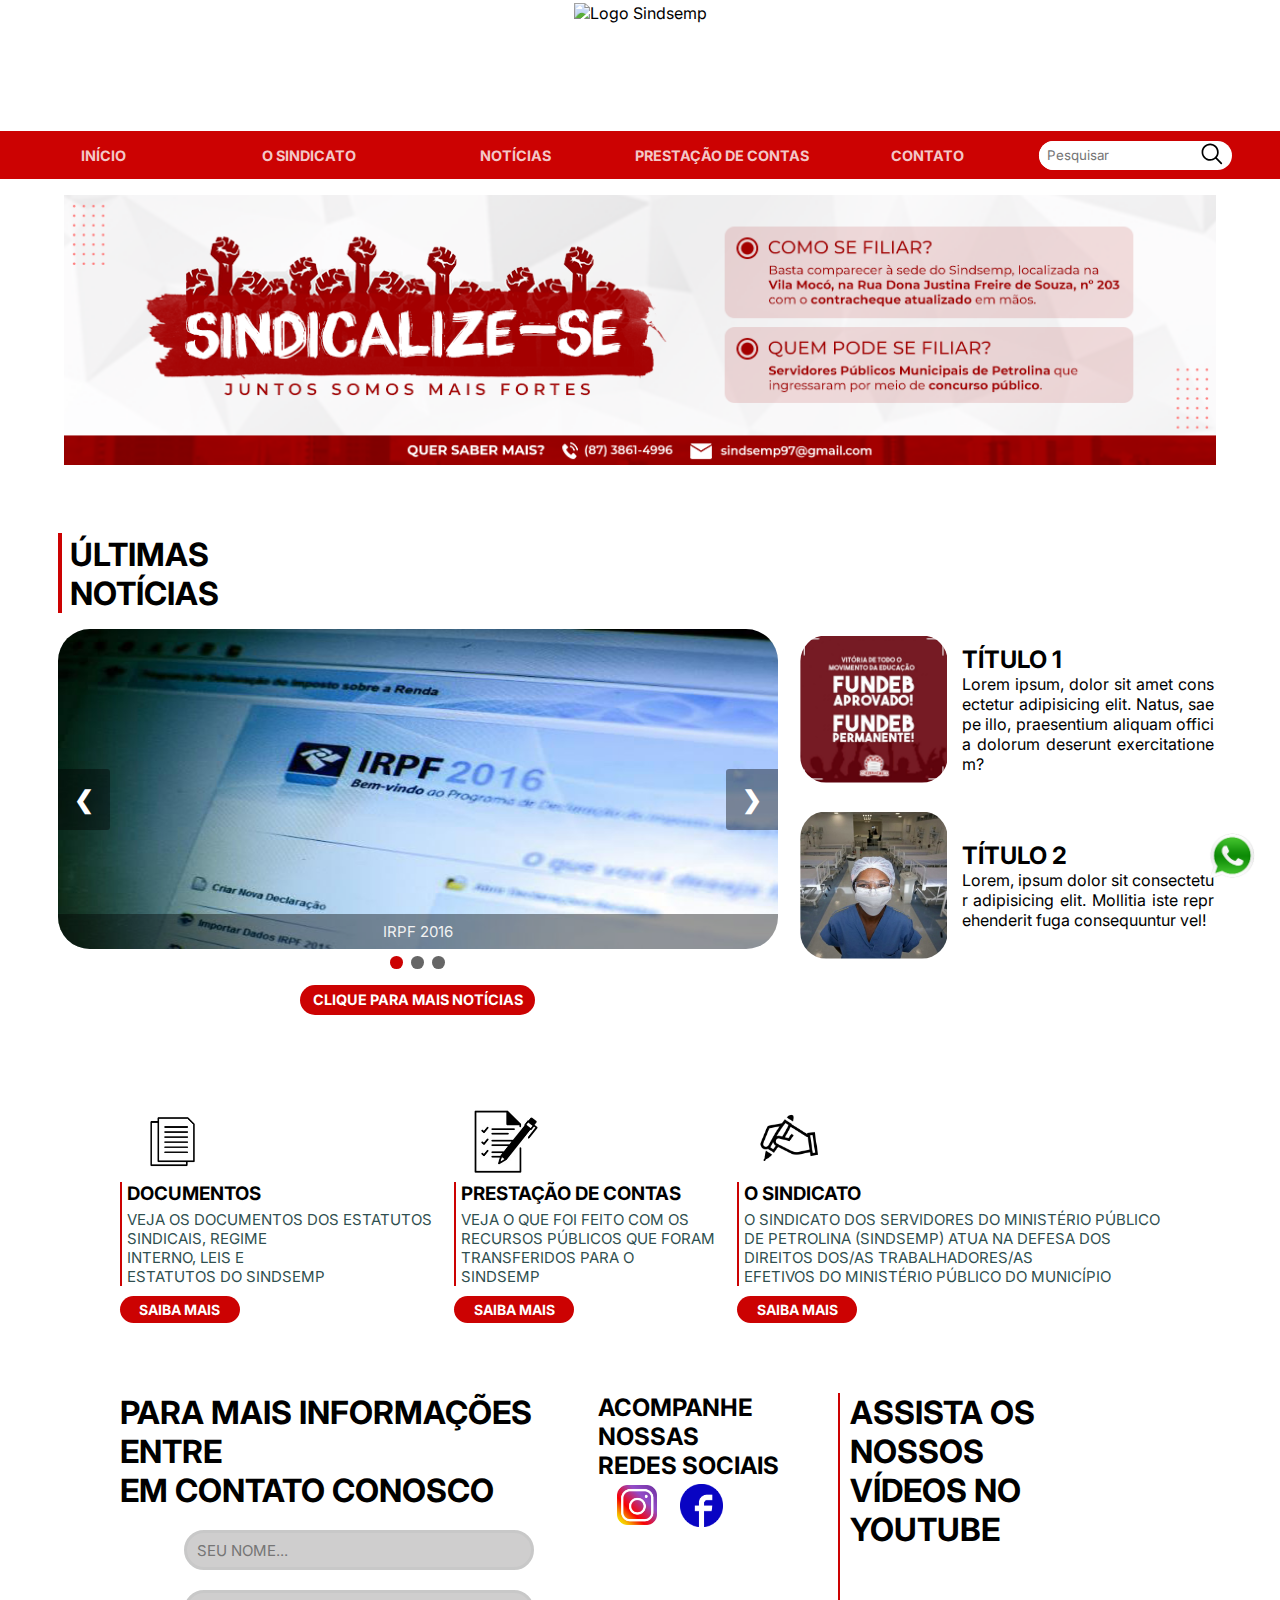
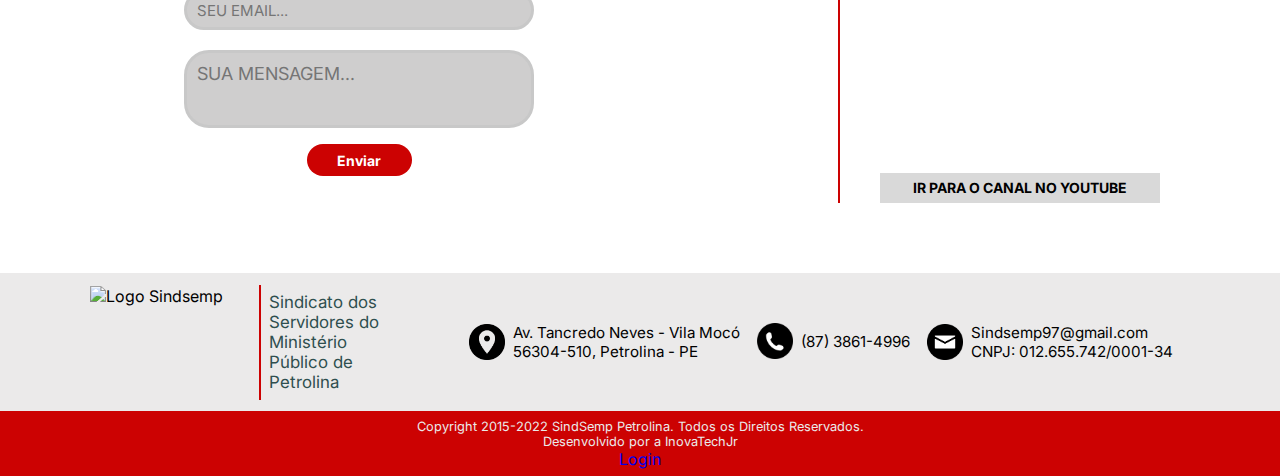
==== commit 10680881: "Added Login page" ====
--- a/Home.html
+++ b/Home.html
@@ -191,8 +191,10 @@
                 </section>
             </div>
         </main>
+
         <a class="whatsapp-link" href="https://wa.me/558788615056" target="_blank"><img
                 src="./images/icons/icon-whatsapp.png" alt=""><span class="whatsapp-animation"></span></a>
+
         <footer>
             <section class="footerTop">
                 <div class="footer-logo">
@@ -219,6 +221,7 @@
                 <p>Copyright 2015-2022 SindSemp Petrolina. Todos os Direitos Reservados.</p>
                 <p>Copyright 2015-2022. Todos os Direitos Reservados.</p>
                 <p>Desenvolvido por a InovaTechJr</p>
+                <a href="./Login.html">Login</a>
             </section>
         </footer>
     </div>
--- a/Home.css
+++ b/Home.css
@@ -685,7 +685,7 @@
 
 .whatsapp-animation {
   position: fixed;
-  bottom: 23px;
+  bottom: 22px;
   right: 26px;
   width: 43px;
   height: 43px;
